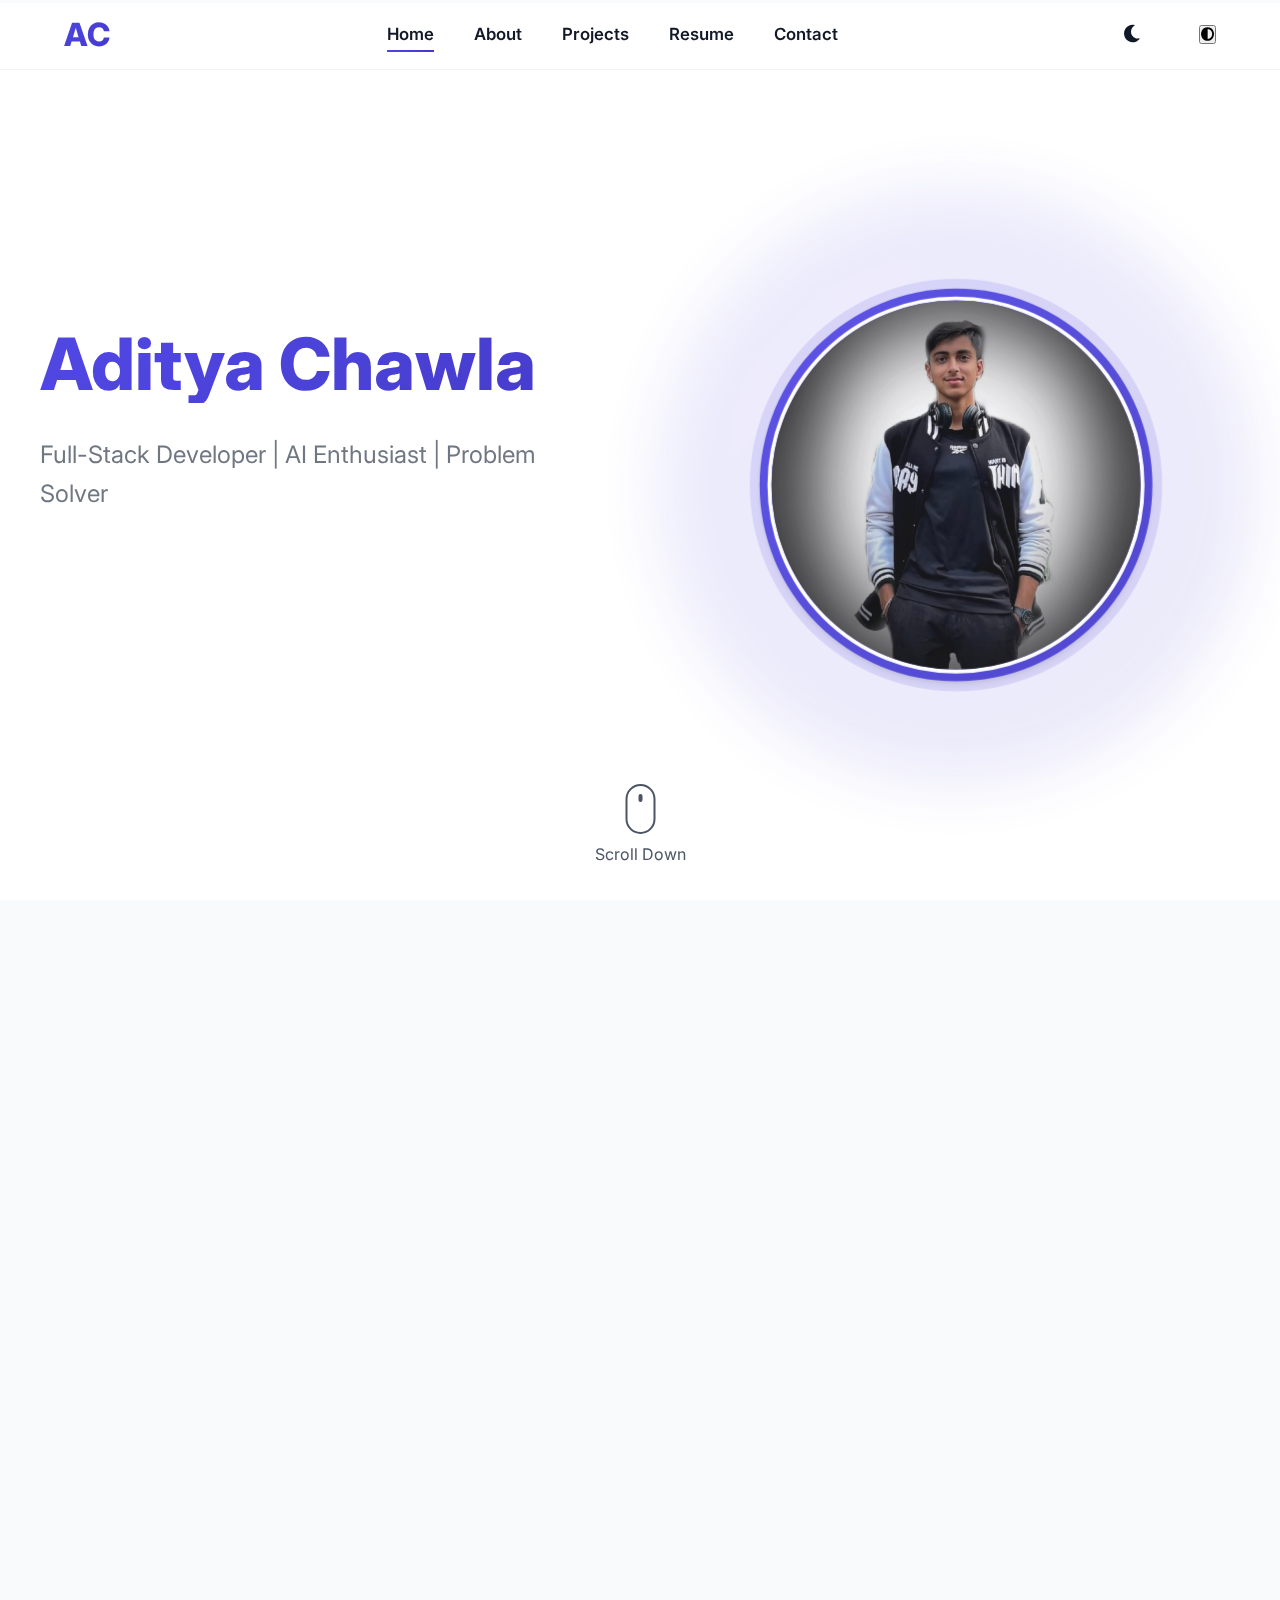
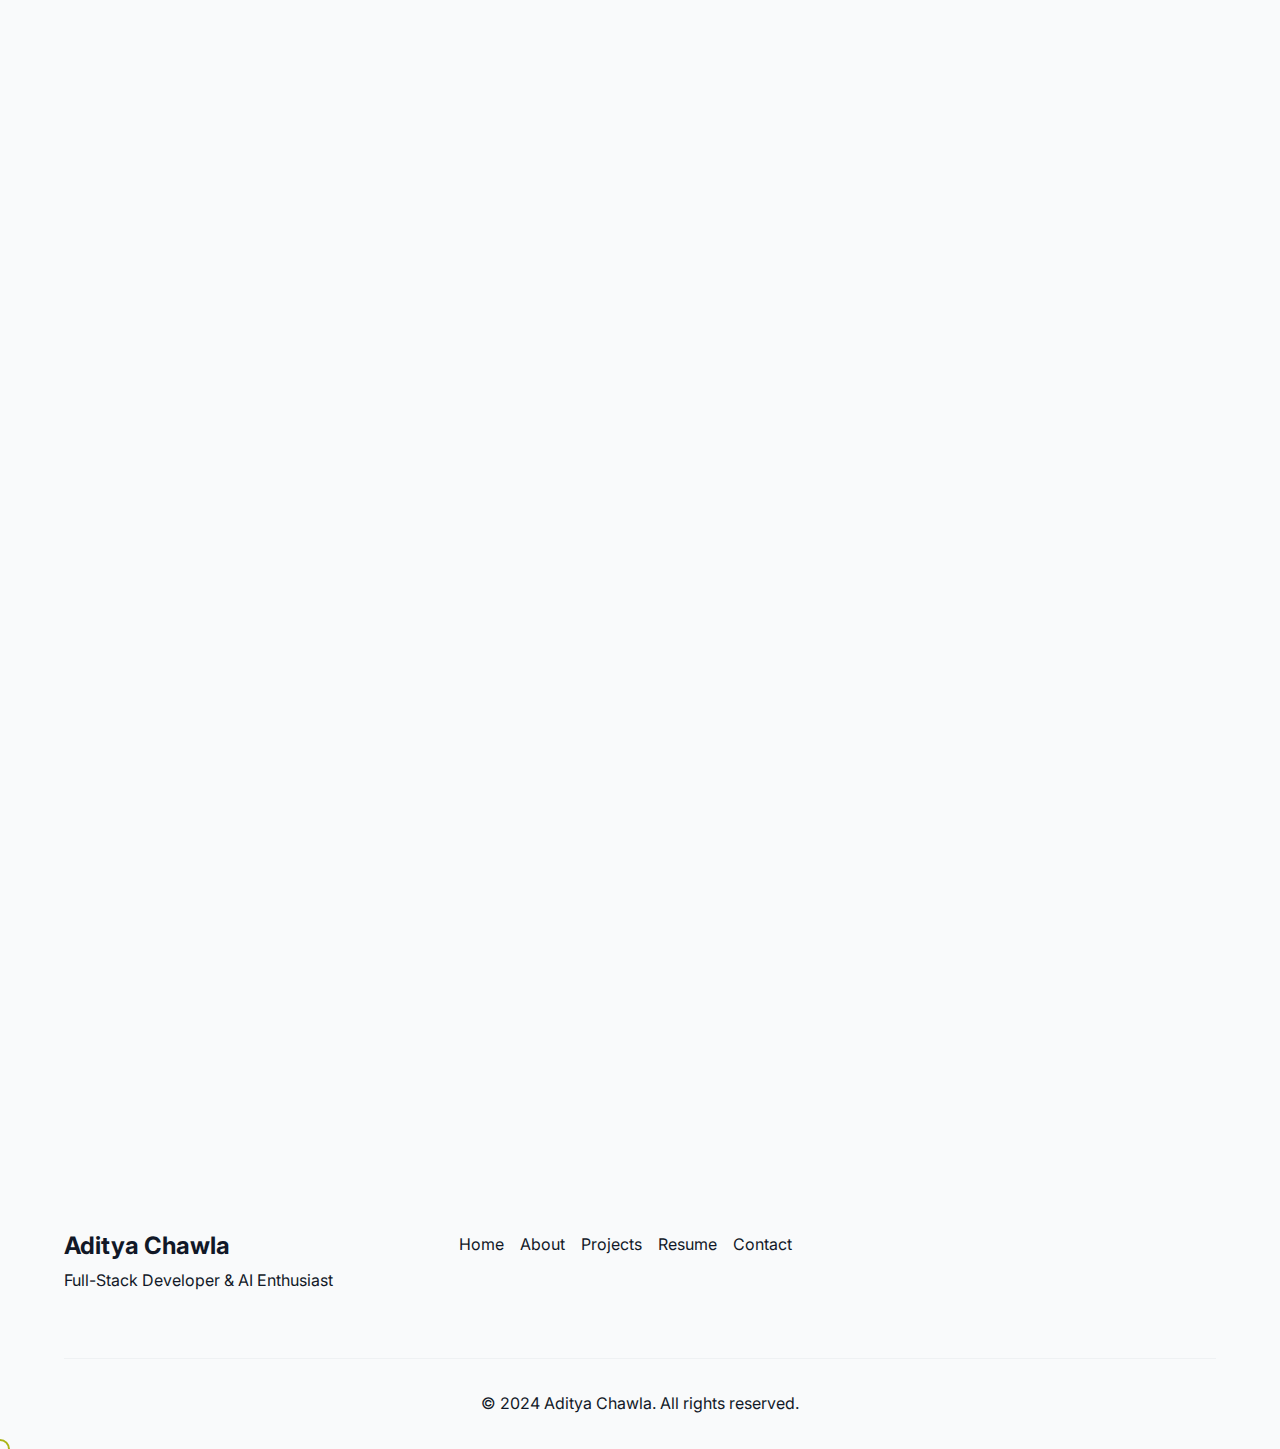
==== index.html @ e20cd820 "Add View Resume button to open PDF in new tab" ====
<!DOCTYPE html>
<html lang="en">
<head>
    <meta charset="UTF-8">
    <meta name="viewport" content="width=device-width, initial-scale=1.0">
    <meta name="description" content="Aditya Chawla - Full-Stack Developer, AI Enthusiast, and Cybersecurity Innovator. Explore my portfolio showcasing MERN stack projects, machine learning applications, and UI/UX designs.">
    <meta name="keywords" content="Full-Stack Developer, AI, Machine Learning, Cybersecurity, MERN Stack, Web Development, Portfolio, Aditya Chawla">
    <meta name="author" content="Aditya Chawla">
    <meta name="robots" content="index, follow">

    <!-- Open Graph / Social Media Meta Tags -->
    <meta property="og:title" content="Aditya Chawla - Full-Stack Developer Portfolio">
    <meta property="og:description" content="Full-Stack Developer specializing in MERN Stack, AI, and Cybersecurity. View my latest projects and skills.">
    <meta property="og:type" content="website">
    <meta property="og:url" content="https://aditya-chawla-portfolio.vercel.app">
    <meta property="og:image" content="assets/profile-image.jpeg">

    <!-- Twitter Card Meta Tags -->
    <meta name="twitter:card" content="summary_large_image">
    <meta name="twitter:title" content="Aditya Chawla - Full-Stack Developer Portfolio">
    <meta name="twitter:description" content="Full-Stack Developer specializing in MERN Stack, AI, and Cybersecurity. View my latest projects and skills.">
    <meta name="twitter:image" content="assets/profile-image.jpeg">

    <!-- Theme Color for Browser -->
    <meta name="theme-color" content="#4f46e5">

    <!-- Structured Data -->
    <script type="application/ld+json">
    {
        "@context": "http://schema.org",
        "@type": "Person",
        "name": "Aditya Chawla",
        "jobTitle": "Full-Stack Developer",
        "url": "https://aditya-chawla-portfolio.vercel.app",
        "sameAs": [
            "https://linkedin.com/in/-aditya-chawla/",
            "https://github.com/Aditya-Chawla-20",
            "https://leetcode.com/u/Aditya_Chawla/"
        ],
        "alumniOf": {
            "@type": "CollegeOrUniversity",
            "name": "Chitkara University"
        }
    }
    </script>

    <title>Aditya Chawla - Full-Stack Developer Portfolio</title>

    <!-- Preload Critical Resources -->
    <link rel="preload" href="https://fonts.googleapis.com/css2?family=Inter:wght@400;500;600;700;800&display=swap" as="style">
    <link rel="preload" href="styles.css" as="style">
    <link rel="preload" href="script.js" as="script">

    <!-- Favicon -->
    <link rel="icon" type="image/png" sizes="32x32" href="assets/favicon-32x32.png">
    <link rel="icon" type="image/png" sizes="16x16" href="assets/favicon-16x16.png">
    <link rel="apple-touch-icon" sizes="180x180" href="assets/apple-touch-icon.png">
    <link rel="manifest" href="site.webmanifest">

    <!-- Stylesheets -->
    <link rel="stylesheet" href="styles.css">
    <link rel="stylesheet" href="https://cdnjs.cloudflare.com/ajax/libs/font-awesome/6.0.0/css/all.min.css">
    <link href="https://unpkg.com/aos@2.3.1/dist/aos.css" rel="stylesheet">
    <link href="https://fonts.googleapis.com/css2?family=Inter:wght@400;500;600;700;800&display=swap" rel="stylesheet">

    <!-- Scripts -->
    <script src="https://cdnjs.cloudflare.com/ajax/libs/three.js/r128/three.min.js"></script>
    <script src="https://unpkg.com/aos@2.3.1/dist/aos.js"></script>
    <script src="https://cdnjs.cloudflare.com/ajax/libs/gsap/3.12.5/gsap.min.js"></script>

    <!-- Google Analytics -->
    <script async src="https://www.googletagmanager.com/gtag/js?id=G-MEASUREMENT-ID"></script>
    <script>
        window.dataLayer = window.dataLayer || [];
        function gtag(){dataLayer.push(arguments);}
        gtag('js', new Date());
        gtag('config', 'G-MEASUREMENT-ID');
    </script>
</head>
<body class="light-mode">
    <canvas id="bg-animation"></canvas>
    <nav class="navbar">
        <div class="nav-brand">AC</div>
        <ul class="nav-links">
            <li><a href="#home" class="active">Home</a></li>
            <li><a href="#about">About</a></li>
            <li><a href="#projects">Projects</a></li>
            <li><a href="#resume">Resume</a></li>
            <li><a href="#contact">Contact</a></li>
        </ul>
        <div class="nav-controls">
            <button class="theme-toggle" aria-label="Toggle theme">
                <i class="fas fa-moon"></i>
            </button>
            <div class="hamburger">
                <span></span>
                <span></span>
                <span></span>
            </div>
        </div>
    </nav>

    <section id="home" class="hero">
        <div class="hero-content" data-aos="fade-up">
            <div class="hero-text">
                <h1>Aditya Chawla</h1>
                <p class="title">Full-Stack Developer | AI Enthusiast | Problem Solver</p>
                <p class="subtitle">Building innovative digital experiences with modern technologies</p>
                <div class="hero-cta">
                    <a href="#projects" class="cta-button">View Projects</a>
                    <a href="#contact" class="cta-button secondary">Hire Me</a>
                </div>
            </div>
            <div class="hero-image">
                <div class="profile-container">
                    <img src="assets/profile-image.jpeg" alt="Aditya Chawla" class="profile-img">
                    <div class="profile-bg"></div>
                </div>
                <div class="blob-animation"></div>
            </div>
        </div>
        <div class="scroll-indicator">
            <div class="mouse"></div>
            <p>Scroll Down</p>
        </div>
    </section>

    <section id="about" class="about">
        <div class="section-header" data-aos="fade-up">
            <h2>About Me</h2>
        </div>
        <div class="about-content">
            <div class="about-text" data-aos="fade-up">
                <p>I'm a driven Computer Science student at Chitkara University with a knack for turning complex problems into elegant solutions. My technical journey spans from competitive programming (280+ LeetCode problems) to building full-stack applications that users love.</p>
                <p>What sets me apart is my ability to blend technical expertise with creative thinking. I thrive in the intersection of MERN stack development and AI/ML, constantly pushing boundaries to create applications that are not just functional, but exceptional. When I'm not coding, I'm exploring emerging technologies or participating in hackathons to sharpen my skills.</p>
            </div>

            <div class="about-grid">
                <div class="about-card education" data-aos="fade-up">
                    <div class="card-icon">
                        <i class="fas fa-graduation-cap"></i>
                    </div>
                    <h3>Education</h3>
                    <p>B.E. Computer Science</p>
                </div>

                <div class="about-card experience" data-aos="fade-up">
                    <div class="card-icon">
                        <i class="fas fa-code"></i>
                    </div>
                    <h3>Experience</h3>
                    <p>2+ Years Coding</p>
                </div>
            </div>

            <div class="journey-section" data-aos="fade-up">
                <h3>My Journey</h3>
                <div class="timeline">
                    <div class="timeline-item">
                        <div class="timeline-content">
                            <div class="timeline-icon">
                                <i class="fas fa-star"></i>
                            </div>
                            <div class="timeline-date">2022</div>
                            <h4>Started Computer Science Degree</h4>
                            <p>Began journey at Chitkara University studying Computer Science</p>
                        </div>
                    </div>

                    <div class="timeline-item">
                        <div class="timeline-content">
                            <div class="timeline-icon">
                                <i class="fas fa-trophy"></i>
                            </div>
                            <div class="timeline-date">2023</div>
                            <h4>TATA Imagination Challenge</h4>
                            <p>National Semi-finalist in the TATA Imagination Challenge</p>
                        </div>
                    </div>

                    <div class="timeline-item">
                        <div class="timeline-content">
                            <div class="timeline-icon">
                                <i class="fas fa-laptop-code"></i>
                            </div>
                            <div class="timeline-date">2024</div>
                            <h4>Full Stack Development</h4>
                            <p>Developed multiple MERN stack projects and ML applications</p>
                        </div>
                    </div>

                    <div class="timeline-item">
                        <div class="timeline-content">
                            <div class="timeline-icon">
                                <i class="fas fa-brain"></i>
                            </div>
                            <div class="timeline-date">Current</div>
                            <h4>Continuous Learning</h4>
                            <p>Focusing on Machine Learning and Competitive Programming</p>
                        </div>
                    </div>
                </div>
            </div>

            <div class="certifications-section" data-aos="fade-up">
                <h3>Certifications</h3>
                <div class="certification-list">
                    <div class="certification-item">
                        <div class="cert-icon">
                            <i class="fas fa-certificate"></i>
                        </div>
                        <div class="cert-details">
                            <h4>Machine Learning Capstone Certification</h4>
                            <p>IBM</p>
                        </div>
                    </div>

                    <div class="certification-item">
                        <div class="cert-icon">
                            <i class="fas fa-certificate"></i>
                        </div>
                        <div class="cert-details">
                            <h4>Blockchain Foundation and Scope Practices Certification</h4>
                            <p>Coursera</p>
                        </div>
                    </div>

                    <div class="certification-item">
                        <div class="cert-icon">
                            <i class="fas fa-certificate"></i>
                        </div>
                        <div class="cert-details">
                            <h4>Generative AI Certification</h4>
                            <p>IBM</p>
                        </div>
                    </div>
                </div>
            </div>
        </div>
    </section>

    <section id="projects" class="projects">
        <div class="section-header" data-aos="fade-up">
            <h2>Projects</h2>
            <p class="section-subtitle">Recent work</p>
        </div>
        <div class="project-filters" data-aos="fade-up">
            <button class="filter-btn active" data-filter="all">All</button>
            <button class="filter-btn" data-filter="web">Web Dev</button>
            <button class="filter-btn" data-filter="ai">AI/ML</button>
            <button class="filter-btn" data-filter="ui">UI/UX</button>
        </div>
        <div class="project-grid">
            <!-- Match N Catch -->
            <div class="project-card" data-category="web" data-aos="fade-up">
                <div class="project-image">
                    <img src="assets/images/match-n-catch-main.jpg" alt="Match N Catch - E-commerce Platform">
                </div>
                <div class="project-content">
                    <h3>Match N Catch</h3>
                    <p>A dynamic e-commerce platform built with MERN stack</p>
                    <div class="tech-stack">
                        <span>MERN Stack</span>
                        <span>MongoDB</span>
                        <span>Express.js</span>
                        <span>React.js</span>
                        <span>Node.js</span>
                    </div>
                    <div class="project-links">
                        <a href="https://github.com/Aditya-Chawla-20/match-n-catch" class="project-link" target="_blank">
                            <i class="fab fa-github"></i> View Code
                        </a>
                        <a href="#" class="project-link" target="_blank">
                            <i class="fas fa-external-link-alt"></i> Live Demo
                        </a>
                        <a href="projects/match-n-catch.html" class="project-link">
                            <i class="fas fa-info-circle"></i> View Details
                        </a>
                    </div>
                </div>
            </div>

            <!-- Portfolio Website -->
            <div class="project-card" data-category="web" data-aos="fade-up">
                <div class="project-image">
                    <img src="assets/images/portfolio-main.jpg" alt="Portfolio Website">
                </div>
                <div class="project-content">
                    <h3>Modern Portfolio Website</h3>
                    <p>A responsive portfolio website with interactive 3D background, dark/light mode, and smooth animations.</p>
                    <div class="tech-stack">
                        <span>React.js</span>
                        <span>Three.js</span>
                        <span>CSS3</span>
                        <span>JavaScript</span>
                    </div>
                    <div class="project-links">
                        <a href="https://github.com/Aditya-Chawla-20/portfolio-website" class="project-link" target="_blank">
                            <i class="fab fa-github"></i> View Code
                        </a>
                        <a href="#" class="project-link" target="_blank">
                            <i class="fas fa-external-link-alt"></i> Live Demo
                        </a>
                        <a href="projects/portfolio-website.html" class="project-link">
                            <i class="fas fa-info-circle"></i> View Details
                        </a>
                    </div>
                </div>
            </div>

            <!-- MoneyRush -->
            <div class="project-card" data-category="ai" data-aos="fade-up">
                <div class="project-image">
                    <img src="assets/images/money-rush-main.jpg" alt="MoneyRush App">
                </div>
                <div class="project-content">
                    <h3>MoneyRush</h3>
                    <p>An AI-powered finance management app with gamified savings, expense tracking, and personalized financial advice.</p>
                    <div class="tech-stack">
                        <span>React Native</span>
                        <span>Node.js</span>
                        <span>MongoDB</span>
                        <span>Supabase</span>
                    </div>
                    <div class="project-links">
                        <a href="https://github.com/Aditya-Chawla-20/money-rush" class="project-link" target="_blank">
                            <i class="fab fa-github"></i> View Code
                        </a>
                        <a href="https://money-rush.vercel.app" class="project-link" target="_blank">
                            <i class="fas fa-external-link-alt"></i> Live Demo
                        </a>
                        <a href="projects/money-rush.html" class="project-link">
                            <i class="fas fa-info-circle"></i> View Details
                        </a>
                    </div>
                </div>
            </div>

            <!-- AI Agent Builder -->
            <div class="project-card" data-category="ai" data-aos="fade-up">
                <div class="project-image">
                    <img src="assets/images/ai-agent-builder-main.jpg" alt="AI Agent Builder">
                </div>
                <div class="project-content">
                    <h3>AI Agent Builder</h3>
                    <p>A no-code platform for creating custom AI agents with drag-and-drop interface and multiple LLM integrations.</p>
                    <div class="tech-stack">
                        <span>Next.js</span>
                        <span>Node.js</span>
                        <span>Tailwind</span>
                        <span>LLM APIs</span>
                    </div>
                    <div class="project-links">
                        <a href="https://github.com/Aditya-Chawla-20/ai-agent-builder" class="project-link" target="_blank">
                            <i class="fab fa-github"></i> View Code
                        </a>
                        <a href="#" class="project-link" target="_blank">
                            <i class="fas fa-external-link-alt"></i> Live Demo
                        </a>
                        <a href="projects/ai-agent-builder.html" class="project-link">
                            <i class="fas fa-info-circle"></i> View Details
                        </a>
                    </div>
                </div>
            </div>

            <!-- WhatsApp AI Agent -->
            <div class="project-card" data-category="ai" data-aos="fade-up">
                <div class="project-image">
                    <img src="assets/images/whatsapp-ai-agent-main.jpg" alt="WhatsApp AI Agent">
                </div>
                <div class="project-content">
                    <h3>WhatsApp AI Agent Platform</h3>
                    <p>A platform for creating and managing AI agents that integrate with WhatsApp groups, featuring content moderation.</p>
                    <div class="tech-stack">
                        <span>WhatsApp API</span>
                        <span>Node.js</span>
                        <span>React</span>
                        <span>MongoDB</span>
                    </div>
                    <div class="project-links">
                        <a href="https://github.com/Aditya-Chawla-20/whatsapp-ai-agent" class="project-link" target="_blank">
                            <i class="fab fa-github"></i> View Code
                        </a>
                        <a href="#" class="project-link" target="_blank">
                            <i class="fas fa-external-link-alt"></i> Live Demo
                        </a>
                        <a href="projects/whatsapp-ai-agent.html" class="project-link">
                            <i class="fas fa-info-circle"></i> View Details
                        </a>
                    </div>
                </div>
            </div>

            <!-- Movie Recommender System -->
            <div class="project-card" data-category="ai" data-aos="fade-up">
                <div class="project-image">
                    <img src="https://images.unsplash.com/photo-1542204165-65bf26472b9b?auto=format&fit=crop&q=80" alt="Movie Recommender System">
                </div>
                <div class="project-content">
                    <h3>Movie Recommender System</h3>
                    <p>ML-powered movie recommendation system with Python</p>
                    <div class="tech-stack">
                        <span>Python</span>
                        <span>Machine Learning</span>
                        <span>Web Development</span>
                        <span>Data Science</span>
                    </div>
                    <div class="project-links">
                        <a href="https://github.com/Aditya-Chawla-20/movie-recommender" class="project-link" target="_blank">
                            <i class="fab fa-github"></i> View Code
                        </a>
                        <a href="#" class="project-link" target="_blank">
                            <i class="fas fa-external-link-alt"></i> Live Demo
                        </a>
                        <a href="projects/movie-recommender.html" class="project-link">
                            <i class="fas fa-info-circle"></i> View Details
                        </a>
                    </div>
                </div>
            </div>

            <!-- Quizzer -->
            <div class="project-card" data-category="web" data-aos="fade-up">
                <div class="project-image">
                    <img src="assets/images/Quizzer.jpeg"" alt="Quizzer - Test Management System">
                </div>
                <div class="project-content">
                    <h3>Quizzer</h3>
                    <p>Interactive test management system with chatbot integration</p>
                    <div class="tech-stack">
                        <span>HTML</span>
                        <span>CSS</span>
                        <span>JavaScript</span>
                        <span>Chatbot</span>
                        <span>Education Tech</span>
                    </div>
                    <div class="project-links">
                        <a href="https://github.com/Aditya-Chawla-20/Quizzer" class="project-link" target="_blank">
                            <i class="fab fa-github"></i> View Code
                        </a>
                        <a href="https://aditya-chawla-20.github.io/Quizzer/main.html" class="project-link" target="_blank">
                            <i class="fas fa-external-link-alt"></i> Live Demo
                        </a>
                        <a href="projects/quizzer.html" class="project-link">
                            <i class="fas fa-info-circle"></i> View Details
                        </a>
                    </div>
                </div>
            </div>

            <!-- Payments Platform Redesign -->
            <div class="project-card" data-category="ui" data-aos="fade-up">
                <div class="project-image">
                    <img src="assets/images/payment-platform.jpg" alt="Payments Platform Redesign">
                </div>
                <div class="project-content">
                    <h3>Payments Platform Redesign</h3>
                    <p>UI/UX design for a payments collection platform</p>
                    <div class="tech-stack">
                        <span>UI/UX</span>
                        <span>Figma</span>
                        <span>Design</span>
                        <span>Payments</span>
                    </div>
                    <div class="project-links">
                        <a href="https://github.com/Aditya-Chawla-20/payments-platform" class="project-link" target="_blank">
                            <i class="fab fa-github"></i> View Code
                        </a>
                        <a href="#" class="project-link" target="_blank">
                            <i class="fas fa-external-link-alt"></i> Live Demo
                        </a>
                        <a href="projects/payments-platform.html" class="project-link">
                            <i class="fas fa-info-circle"></i> View Details
                        </a>
                    </div>
                </div>
            </div>
        </div>
    </section>

    <section id="resume" class="resume">
        <div class="section-header" data-aos="fade-up">
            <h2>Resume</h2>
        </div>
        <div class="resume-content">
            <!-- Education -->
            <div class="resume-section" data-aos="fade-up">
                <h3>Education</h3>
                <div class="resume-card">
                    <h4>Bachelor's in Technology, Computer Science</h4>
                    <p class="institution">Chitkara University</p>
                    <p class="description">Currently pursuing B.E. in Computer Science with a CGPA of 8.28</p>
                    <span class="date">2026</span>
                </div>
            </div>

            <!-- Technical Skills -->
            <div class="resume-section" data-aos="fade-up">
                <h3>Technical Skills</h3>
                <div class="resume-card">
                    <h4>Languages</h4>
                    <p class="description">Programming & Markup</p>
                    <p class="skills">C++, Java, JavaScript, C, Python, SQL, HTML, CSS</p>
                    <span class="date">Present</span>
                </div>
                <div class="resume-card">
                    <h4>Technologies & Frameworks</h4>
                    <p class="description">Development Tools</p>
                    <p class="skills">Nodejs, MongoDB, Reactjs, Redis, Canva, Figma, GitHub, UX/UI Design, Machine Learning</p>
                    <span class="date">Present</span>
                </div>
            </div>

            <!-- Projects -->
            <div class="resume-section" data-aos="fade-up">
                <h3>Projects</h3>
                <div class="resume-card">
                    <h4>Match N Catch</h4>
                    <p class="institution">MERN Stack Project</p>
                    <p class="description">Developed a dynamic e-commerce platform using MERN stack, serving 200+ users. Implemented advanced product features and optimized data retrieval by 40%.</p>
                    <span class="date">September 2024</span>
                </div>
                <div class="resume-card">
                    <h4>Movie Recommender System</h4>
                    <p class="institution">Python & Machine Learning</p>
                    <p class="description">Built a recommendation system for 500+ movies with 92% accuracy in user satisfaction. Increased platform engagement by 25%.</p>
                    <span class="date">March 2024</span>
                </div>
                <div class="resume-card">
                    <h4>Quizzer</h4>
                    <p class="institution">Web Development</p>
                    <p class="description">Created an interactive test management system with chatbot integration and real-time result tracking.</p>
                    <span class="date">December 2023</span>
                </div>
                <div class="resume-card">
                    <h4>Payments Platform Redesign</h4>
                    <p class="institution">UI/UX Design</p>
                    <p class="description">Redesigned a payments platform with improved UX, implementing light/dark mode and optimized workflows.</p>
                    <span class="date">February 2023</span>
                </div>
            </div>

            <!-- Achievements & Certifications -->
            <div class="resume-section" data-aos="fade-up">
                <h3>Achievements & Certifications</h3>
                <div class="resume-card">
                    <h4>TATA Imagination Challenge</h4>
                    <p class="institution">National Semi-finalist</p>
                    <p class="description">Achieved national recognition in the prestigious competition</p>
                    <span class="date">October 2023</span>
                </div>
                <div class="resume-card">
                    <h4>Professional Certifications</h4>
                    <p class="institution">IBM & Coursera</p>
                    <ul class="certification-list">
                        <li>Machine Learning Capstone Certification: IBM</li>
                        <li>Blockchain Foundation Certification: Coursera</li>
                        <li>Generative AI Certification: IBM</li>
                    </ul>
                    <span class="date">2023</span>
                </div>
            </div>

            <div class="resume-cta" data-aos="fade-up">
                <a href="assets/resume/Aditya_Chawla_Resume.pdf" class="cta-button" download>
                    <i class="fas fa-download"></i> Download Resume
                </a>
                <a href="assets/resume/Aditya_Chawla_Resume.pdf" class="cta-button secondary" target="_blank">
                    <i class="fas fa-eye"></i> View Resume
                </a>
            </div>
        </div>
    </section>

    <section id="contact" class="contact">
        <div class="section-header" data-aos="fade-up">
            <h2>Contact</h2>
            <p class="section-subtitle">Get in touch</p>
        </div>
        <div class="contact-content">
            <div class="contact-info" data-aos="fade-right">
                <div class="contact-item">
                    <i class="fas fa-phone"></i>
                    <div>
                        <h3>Phone</h3>
                        <p>+91 9896993628</p>
                    </div>
                </div>
                <div class="contact-item">
                    <i class="fas fa-envelope"></i>
                    <div>
                        <h3>Email</h3>
                        <p>chawlaaditya58@gmail.com</p>
                    </div>
                </div>
                <div class="contact-item">
                    <i class="fas fa-map-marker-alt"></i>
                    <div>
                        <h3>Location</h3>
                        <p>Ambala Cantt, Haryana, India</p>
                    </div>
                </div>
            </div>
            <form id="contact-form" class="contact-form" data-aos="fade-left">
                <div class="form-group">
                    <label for="name">Name</label>
                    <input type="text" id="name" name="name" required>
                </div>
                <div class="form-group">
                    <label for="email">Email</label>
                    <input type="email" id="email" name="email" required>
                </div>
                <div class="form-group">
                    <label for="message">Message</label>
                    <textarea id="message" name="message" required></textarea>
                </div>
                <button type="submit" class="submit-btn">
                    <span>Send Message</span>
                    <i class="fas fa-paper-plane"></i>
                </button>
            </form>
        </div>
        <div class="social-links" data-aos="fade-up">
            <a href="https://linkedin.com/in/-aditya-chawla/" target="_blank" class="social-link">
                <i class="fab fa-linkedin"></i>
            </a>
            <a href="https://github.com/Aditya-Chawla-20" target="_blank" class="social-link">
                <i class="fab fa-github"></i>
            </a>
            <a href="https://leetcode.com/u/Aditya_Chawla/" target="_blank" class="social-link">
                <i class="fas fa-code"></i>
            </a>
        </div>
    </section>

    <footer>
        <div class="footer-content">
            <div class="footer-brand">
                <h3>Aditya Chawla</h3>
                <p>Full-Stack Developer & AI Enthusiast</p>
            </div>
            <div class="footer-links">
                <a href="#home">Home</a>
                <a href="#about">About</a>
                <a href="#projects">Projects</a>
                <a href="#resume">Resume</a>
                <a href="#contact">Contact</a>
            </div>
            <p class="copyright">&copy; 2024 Aditya Chawla. All rights reserved.</p>
        </div>
    </footer>

    <div class="scroll-to-top">
        <i class="fas fa-arrow-up"></i>
    </div>

    <script src="https://unpkg.com/aos@2.3.1/dist/aos.js"></script>
    <script src="https://cdnjs.cloudflare.com/ajax/libs/gsap/3.12.5/gsap.min.js"></script>
    <script src="script.js"></script>
</body>
</html>
---- styles.css ----
/* Variables and Theme */
:root {
    /* Light Theme Colors */
    --primary-color: #4f46e5;
    --secondary-color: #4338ca;
    --text-color: #111827;
    --light-text: #4b5563;
    --background: #ffffff;
    --background-rgb: 255, 255, 255;
    --section-bg: #f9fafb;
    --card-bg: #ffffff;
    --border-color: rgba(229, 231, 235, 0.5);
    --card-shadow: 0 4px 6px -1px rgba(0, 0, 0, 0.1), 0 2px 4px -1px rgba(0, 0, 0, 0.06);
    --hover-shadow: 0 10px 15px -3px rgba(0, 0, 0, 0.1), 0 4px 6px -2px rgba(0, 0, 0, 0.05);
}

/* Dark Theme Colors */
.dark-mode {
    --primary-color: #818cf8;
    --secondary-color: #6366f1;
    --text-color: #f3f4f6;
    --light-text: #9ca3af;
    --background: #111827;
    --background-rgb: 17, 24, 39;
    --section-bg: #1f2937;
    --card-bg: #1f2937;
    --border-color: rgba(75, 85, 99, 0.5);
    --card-shadow: 0 4px 6px -1px rgba(0, 0, 0, 0.2), 0 2px 4px -1px rgba(0, 0, 0, 0.1);
    --hover-shadow: 0 10px 15px -3px rgba(0, 0, 0, 0.2), 0 4px 6px -2px rgba(0, 0, 0, 0.1);
}

/* Light Theme Colors - Explicit */
.light-mode {
    --primary-color: #4f46e5;
    --secondary-color: #4338ca;
    --text-color: #111827;
    --light-text: #4b5563;
    --background: #ffffff;
    --background-rgb: 255, 255, 255;
    --section-bg: #f9fafb;
    --card-bg: #ffffff;
    --border-color: rgba(229, 231, 235, 0.5);
    --card-shadow: 0 4px 6px -1px rgba(0, 0, 0, 0.1), 0 2px 4px -1px rgba(0, 0, 0, 0.06);
    --hover-shadow: 0 10px 15px -3px rgba(0, 0, 0, 0.1), 0 4px 6px -2px rgba(0, 0, 0, 0.05);
}

/* Theme Transition */
body {
    transition: background-color 0.3s ease, color 0.3s ease;
}

/* Theme Toggle Button */
.theme-toggle {
    background: none;
    border: none;
    color: var(--text-color);
    font-size: 1.25rem;
    cursor: pointer;
    padding: 0.5rem;
    transition: transform 0.3s ease, color 0.3s ease;
}

.theme-toggle:hover {
    transform: rotate(45deg);
    color: var(--primary-color);
}

/* Background Animation */
#bg-animation {
    position: absolute;
    top: 0;
    left: 0;
    width: 100%;
    height: 100%;
    z-index: 0;
    opacity: 0.2;
    transition: opacity 0.5s ease;
}

/* Hero Section */
.hero {
    min-height: 100vh;
    display: flex;
    align-items: center;
    justify-content: center;
    padding: 0 2rem;
    position: relative;
    overflow: hidden;
    margin: 0;
}

.hero-content {
    position: relative;
    z-index: 1;
    max-width: 1200px;
    width: 100%;
    margin: 0 auto;
    display: grid;
    grid-template-columns: 1fr 1fr;
    gap: 4rem;
    align-items: center;
    padding-top: 70px;
}

/* Ensure all content is above the animation */
.section-header,
.about-content,
.projects-content,
.resume-content,
.contact-content {
    position: relative;
    z-index: 1;
}

/* Background Overlays */
body::before {
    content: none;  /* Remove the previous overlay */
}

.light-mode .hero::before {
    content: '';
    position: absolute;
    top: 0;
    left: 0;
    width: 100%;
    height: 100%;
    background: rgba(255, 255, 255, 0.9);
    z-index: 0;
}

.dark-mode .hero::before {
    content: '';
    position: absolute;
    top: 0;
    left: 0;
    width: 100%;
    height: 100%;
    background: rgba(0, 0, 0, 0.2);
    z-index: 0;
}

/* Base Styles */
* {
    margin: 0;
    padding: 0;
    box-sizing: border-box;
    scroll-behavior: smooth;
}

body {
    font-family: 'Inter', -apple-system, BlinkMacSystemFont, 'Segoe UI', Roboto, sans-serif;
    line-height: 1.6;
    color: var(--text-color);
    background-color: var(--background);
    position: relative;
    z-index: 1;
}

/* Typography */
h1, h2, h3, h4, h5, h6 {
    line-height: 1.2;
    margin-bottom: 1rem;
}

.section-header {
    text-align: center;
    margin-bottom: 4rem;
}

.section-header h2 {
    font-size: 2.5rem;
    font-weight: 800;
    background: linear-gradient(135deg, var(--primary-color), var(--secondary-color));
    -webkit-background-clip: text;
    -webkit-text-fill-color: transparent;
    margin-bottom: 0.5rem;
}

.section-subtitle {
    color: var(--light-text);
    font-size: 1.1rem;
}

/* Navigation */
.navbar {
    position: fixed;
    top: 0;
    left: 0;
    width: 100%;
    display: flex;
    justify-content: space-between;
    align-items: center;
    padding: 1rem 5%;
    background: rgba(var(--background-rgb), 0.95);
    backdrop-filter: blur(10px);
    z-index: 1000;
    border-bottom: 1px solid var(--border-color);
    height: 70px;
}

.nav-brand {
    font-size: 2rem;
    font-weight: 800;
    background: linear-gradient(135deg, var(--primary-color), var(--secondary-color));
    -webkit-background-clip: text;
    -webkit-text-fill-color: transparent;
}

.nav-links {
    display: flex;
    list-style: none;
    gap: 2.5rem;
}

.nav-links a {
    text-decoration: none;
    color: var(--text-color);
    font-weight: 600;
    font-size: 1.05rem;
    position: relative;
    padding: 0.5rem 0;
    transition: color 0.3s ease;
}

.nav-links a::after {
    content: '';
    position: absolute;
    width: 0;
    height: 2px;
    bottom: 0;
    left: 0;
    background: linear-gradient(135deg, var(--primary-color), var(--secondary-color));
    transition: width 0.3s ease;
}

.nav-links a:hover::after,
.nav-links a.active::after {
    width: 100%;
}

.nav-controls {
    display: flex;
    align-items: center;
    gap: 1.5rem;
}

/* Hero Section */
.hero-text h1 {
    font-size: 4.5rem;
    font-weight: 800;
    line-height: 1.1;
    margin-bottom: 1.5rem;
    background: linear-gradient(135deg, var(--primary-color), var(--secondary-color));
    -webkit-background-clip: text;
    -webkit-text-fill-color: transparent;
}

.hero-text .title {
    font-size: 1.5rem;
    color: var(--light-text);
    margin-bottom: 1rem;
}

.hero-text .subtitle {
    font-size: 1.25rem;
    color: var(--text-color);
    margin-bottom: 2rem;
}

.hero-cta {
    display: flex;
    gap: 1rem;
}

.cta-button {
    display: inline-block;
    padding: 1rem 2rem;
    font-size: 1.1rem;
    font-weight: 600;
    text-decoration: none;
    border-radius: 8px;
    transition: all 0.3s ease;
}

.cta-button:not(.secondary) {
    background: linear-gradient(135deg, var(--primary-color), var(--secondary-color));
    color: white;
    box-shadow: var(--card-shadow);
}

.cta-button.secondary {
    background: transparent;
    color: var(--text-color);
    border: 2px solid var(--primary-color);
}

.cta-button:hover {
    transform: translateY(-2px);
    box-shadow: var(--hover-shadow);
}

.hero-image {
    position: relative;
    display: flex;
    justify-content: center;
    align-items: center;
}

.profile-container {
    position: relative;
    width: 400px;
    height: 400px;
    z-index: 2;
    border-radius: 50%;
    padding: 8px;
    background: linear-gradient(135deg, var(--primary-color), var(--secondary-color));
    box-shadow: var(--card-shadow);
}

.profile-img {
    width: 100%;
    height: 100%;
    object-fit: cover;
    border-radius: 50%;
    position: relative;
    z-index: 2;
    border: 4px solid var(--background);
    transition: transform 0.3s ease;
}

.profile-bg {
    position: absolute;
    top: -10px;
    left: -10px;
    width: calc(100% + 20px);
    height: calc(100% + 20px);
    background: linear-gradient(135deg, var(--primary-color), var(--secondary-color));
    border-radius: 50%;
    z-index: 1;
    opacity: 0.15;
    transition: transform 0.3s ease;
}

.profile-container:hover .profile-img {
    transform: scale(1.02);
}

.profile-container:hover .profile-bg {
    transform: scale(1.1);
}

.blob-animation {
    position: absolute;
    top: 50%;
    left: 50%;
    transform: translate(-50%, -50%);
    width: 600px;
    height: 600px;
    background: linear-gradient(135deg, var(--primary-color), var(--secondary-color));
    border-radius: 50%;
    animation: blob 8s ease-in-out infinite;
    opacity: 0.1;
    z-index: 1;
    filter: blur(30px);
}

@keyframes blob {
    0% { border-radius: 30% 70% 70% 30% / 30% 30% 70% 70%; }
    50% { border-radius: 70% 30% 30% 70% / 70% 70% 30% 30%; }
    100% { border-radius: 30% 70% 70% 30% / 30% 30% 70% 70%; }
}

.scroll-indicator {
    position: absolute;
    bottom: 2rem;
    left: 50%;
    transform: translateX(-50%);
    display: flex;
    flex-direction: column;
    align-items: center;
    gap: 0.5rem;
    color: var(--light-text);
}

.mouse {
    width: 30px;
    height: 50px;
    border: 2px solid var(--light-text);
    border-radius: 15px;
    position: relative;
}

.mouse::before {
    content: '';
    position: absolute;
    width: 4px;
    height: 8px;
    background: var(--light-text);
    left: 50%;
    transform: translateX(-50%);
    top: 8px;
    border-radius: 2px;
    animation: scroll 2s infinite;
}

@keyframes scroll {
    0% { transform: translate(-50%, 0); opacity: 1; }
    100% { transform: translate(-50%, 20px); opacity: 0; }
}

/* About Section */
.about {
    padding: 6rem 5%;
    background-color: var(--section-bg);
}

.about-content {
    max-width: 1200px;
    margin: 0 auto;
    display: flex;
    flex-direction: column;
    gap: 4rem;
}

.about-text {
    max-width: 800px;
    margin: 0 auto;
    text-align: center;
    color: var(--light-text);
    font-size: 1.1rem;
    line-height: 1.8;
}

.about-text p {
    margin-bottom: 1.5rem;
}

.about-grid {
    display: grid;
    grid-template-columns: repeat(2, 1fr);
    gap: 2rem;
    max-width: 600px;
    margin: 0 auto;
}

.about-card {
    background: var(--card-bg);
    padding: 2rem;
    border-radius: 15px;
    text-align: center;
    box-shadow: var(--card-shadow);
    transition: transform 0.3s ease;
}

.about-card:hover {
    transform: translateY(-5px);
}

.card-icon {
    width: 60px;
    height: 60px;
    background: linear-gradient(135deg, var(--primary-color), var(--secondary-color));
    border-radius: 50%;
    display: flex;
    align-items: center;
    justify-content: center;
    margin: 0 auto 1.5rem;
}

.card-icon i {
    font-size: 1.5rem;
    color: white;
}

.about-card h3 {
    margin-bottom: 0.5rem;
    color: var(--text-color);
}

.about-card p {
    color: var(--light-text);
}

/* Journey Timeline */
.journey-section {
    margin-top: 2rem;
}

.journey-section h3 {
    text-align: center;
    margin-bottom: 3rem;
    font-size: 1.8rem;
    color: var(--text-color);
}

.timeline {
    position: relative;
    max-width: 800px;
    margin: 0 auto;
}

.timeline::before {
    content: '';
    position: absolute;
    left: 50%;
    transform: translateX(-50%);
    width: 2px;
    height: 100%;
    background: var(--primary-color);
}

.timeline-item {
    margin-bottom: 3rem;
    position: relative;
    width: 50%;
}

.timeline-item:nth-child(odd) {
    padding-right: 3rem;
    left: 0;
}

.timeline-item:nth-child(even) {
    padding-left: 3rem;
    left: 50%;
}

.timeline-content {
    background: var(--card-bg);
    padding: 1.5rem;
    border-radius: 15px;
    box-shadow: var(--card-shadow);
    position: relative;
}

.timeline-icon {
    position: absolute;
    width: 40px;
    height: 40px;
    background: linear-gradient(135deg, var(--primary-color), var(--secondary-color));
    border-radius: 50%;
    display: flex;
    align-items: center;
    justify-content: center;
    color: white;
}

.timeline-item:nth-child(odd) .timeline-icon {
    right: -50px;
}

.timeline-item:nth-child(even) .timeline-icon {
    left: -50px;
}

.timeline-date {
    color: var(--primary-color);
    font-weight: 600;
    margin-bottom: 0.5rem;
}

.timeline-content h4 {
    color: var(--text-color);
    margin-bottom: 0.5rem;
}

.timeline-content p {
    color: var(--light-text);
}

/* Certifications */
.certifications-section {
    margin-top: 4rem;
}

.certifications-section h3 {
    text-align: center;
    margin-bottom: 3rem;
    font-size: 1.8rem;
    color: var(--text-color);
}

.certification-list {
    display: flex;
    flex-direction: column;
    gap: 1.5rem;
    max-width: 800px;
    margin: 0 auto;
}

.certification-item {
    display: flex;
    align-items: center;
    gap: 1.5rem;
    background: var(--card-bg);
    padding: 1.5rem;
    border-radius: 15px;
    box-shadow: var(--card-shadow);
    transition: transform 0.3s ease;
}

.certification-item:hover {
    transform: translateX(10px);
}

.cert-icon {
    width: 50px;
    height: 50px;
    background: linear-gradient(135deg, var(--primary-color), var(--secondary-color));
    border-radius: 50%;
    display: flex;
    align-items: center;
    justify-content: center;
    flex-shrink: 0;
}

.cert-icon i {
    font-size: 1.25rem;
    color: white;
}

.cert-details h4 {
    color: var(--text-color);
    margin-bottom: 0.25rem;
}

.cert-details p {
    color: var(--light-text);
}

/* Projects Section */
.projects {
    padding: 6rem 5%;
}

.project-filters {
    display: flex;
    justify-content: center;
    gap: 1rem;
    margin-bottom: 3rem;
}

.filter-btn {
    padding: 0.75rem 1.5rem;
    border: none;
    background: var(--section-bg);
    color: var(--text-color);
    border-radius: 25px;
    cursor: pointer;
    transition: all 0.3s ease;
    font-weight: 500;
}

.filter-btn.active,
.filter-btn:hover {
    background: linear-gradient(135deg, var(--primary-color), var(--secondary-color));
    color: white;
    transform: translateY(-2px);
}

.project-grid {
    display: grid;
    grid-template-columns: repeat(auto-fit, minmax(350px, 1fr));
    gap: 2rem;
    max-width: 1200px;
    margin: 0 auto;
}

.project-card {
    background: var(--card-bg);
    border-radius: 12px;
    overflow: hidden;
    transition: transform 0.3s ease, box-shadow 0.3s ease;
    box-shadow: 0 4px 6px rgba(0, 0, 0, 0.1);
}

.project-card:hover {
    transform: translateY(-5px);
    box-shadow: 0 8px 15px rgba(0, 0, 0, 0.2);
}

.project-image {
    position: relative;
    width: 100%;
    height: 0;
    padding-bottom: 56.25%; /* 16:9 aspect ratio */
    overflow: hidden;
    border-radius: 12px 12px 0 0;
}

.project-image img {
    position: absolute;
    top: 0;
    left: 0;
    width: 100%;
    height: 100%;
    object-fit: cover;
    object-position: center;
    transition: transform 0.3s ease;
}

.project-card:hover .project-image img {
    transform: scale(1.05);
}

.project-content {
    padding: 1.5rem;
}

.project-content h3 {
    margin: 0 0 0.5rem;
    font-size: 1.25rem;
    color: var(--text-color);
}

.project-content p {
    margin: 0 0 1rem;
    color: var(--light-text);
    font-size: 0.9rem;
}

.tech-stack {
    display: flex;
    flex-wrap: wrap;
    gap: 0.5rem;
    margin-bottom: 1rem;
}

.tech-stack span {
    background: var(--section-bg);
    color: var(--primary-color);
    padding: 0.25rem 0.75rem;
    border-radius: 15px;
    font-size: 0.8rem;
}

.project-links {
    display: flex;
    gap: 1rem;
}

.project-link {
    display: inline-flex;
    align-items: center;
    gap: 0.5rem;
    color: var(--text-color);
    text-decoration: none;
    font-size: 0.9rem;
    transition: color 0.3s ease;
}

.project-link:hover {
    color: var(--primary-color);
}

.project-link i {
    font-size: 1.1rem;
}

.projects-grid {
    display: grid;
    grid-template-columns: repeat(auto-fit, minmax(300px, 1fr));
    gap: 2rem;
    margin-top: 2rem;
}

/* Project Details Modal */
.project-details {
    position: fixed;
    top: 0;
    left: 0;
    width: 100%;
    height: 100%;
    background: rgba(0, 0, 0, 0.8);
    display: none;
    justify-content: center;
    align-items: center;
    z-index: 1000;
    padding: 2rem;
    opacity: 0;
    transition: opacity 0.3s ease;
}

.project-details.active {
    display: flex;
    opacity: 1;
}

.project-details .project-image {
    width: 100%;
    margin-bottom: 2rem;
    border-radius: 12px;
    overflow: hidden;
    box-shadow: var(--card-shadow);
}

.project-details .project-preview {
    width: 100%;
    height: auto;
    max-height: 400px;
    object-fit: cover;
    border-radius: 12px;
    transition: transform 0.3s ease;
}

.project-details .project-preview:hover {
    transform: scale(1.02);
}

.details-content {
    background: var(--card-bg);
    padding: 2rem;
    border-radius: 15px;
    max-width: 800px;
    width: 90%;
    max-height: 90vh;
    overflow-y: auto;
    position: relative;
    transform: translateY(20px);
    transition: transform 0.3s ease;
    box-shadow: var(--hover-shadow);
}

.project-details.active .details-content {
    transform: translateY(0);
}

.details-content::-webkit-scrollbar {
    width: 8px;
}

.details-content::-webkit-scrollbar-track {
    background: var(--section-bg);
    border-radius: 4px;
}

.details-content::-webkit-scrollbar-thumb {
    background: var(--primary-color);
    border-radius: 4px;
}

.details-content h3 {
    font-size: 2rem;
    margin-bottom: 1.5rem;
    color: var(--text-color);
    background: linear-gradient(135deg, var(--primary-color), var(--secondary-color));
    -webkit-background-clip: text;
    -webkit-text-fill-color: transparent;
}

.project-description {
    color: var(--light-text);
    font-size: 1.1rem;
    line-height: 1.8;
    margin-bottom: 2rem;
}

.details-content h4 {
    font-size: 1.3rem;
    margin: 2rem 0 1rem;
    color: var(--text-color);
}

.details-content ul {
    list-style: none;
    margin-bottom: 2rem;
}

.details-content ul li {
    color: var(--light-text);
    margin-bottom: 0.8rem;
    padding-left: 1.8rem;
    position: relative;
    line-height: 1.6;
}

.details-content ul li::before {
    content: '•';
    color: var(--primary-color);
    position: absolute;
    left: 0;
    font-size: 1.5rem;
    line-height: 1;
}

.project-metrics {
    display: grid;
    grid-template-columns: repeat(3, 1fr);
    gap: 2rem;
    margin-top: 3rem;
    padding-top: 2rem;
    border-top: 1px solid var(--border-color);
}

.metric {
    text-align: center;
    padding: 1.5rem;
    background: var(--section-bg);
    border-radius: 10px;
    transition: transform 0.3s ease;
}

.metric:hover {
    transform: translateY(-5px);
}

.metric-value {
    font-size: 2.5rem;
    font-weight: 700;
    background: linear-gradient(135deg, var(--primary-color), var(--secondary-color));
    -webkit-background-clip: text;
    -webkit-text-fill-color: transparent;
    display: block;
    margin-bottom: 0.5rem;
}

.metric-label {
    color: var(--light-text);
    font-size: 1rem;
    font-weight: 500;
}

.close-modal {
    position: absolute;
    top: 1rem;
    right: 1rem;
    background: none;
    border: none;
    color: var(--text-color);
    font-size: 1.5rem;
    cursor: pointer;
    transition: transform 0.3s ease;
}

.close-modal:hover {
    transform: rotate(90deg);
    color: var(--primary-color);
}

/* Resume Section */
.resume {
    padding: 6rem 5%;
    background-color: var(--section-bg);
}

.resume-content {
    max-width: 800px;
    margin: 0 auto;
    display: flex;
    flex-direction: column;
    gap: 3rem;
}

.resume-section {
    background: var(--card-bg);
    padding: 2rem;
    border-radius: 15px;
    box-shadow: var(--card-shadow);
}

.resume-section h3 {
    font-size: 1.5rem;
    color: var(--text-color);
    margin-bottom: 1.5rem;
    padding-bottom: 0.5rem;
    border-bottom: 2px solid var(--primary-color);
}

.resume-card {
    position: relative;
    padding: 1.5rem;
    margin-bottom: 1.5rem;
    border-radius: 10px;
    background: var(--background);
    border: 1px solid var(--border-color);
    transition: transform 0.3s ease, box-shadow 0.3s ease;
}

.resume-card:last-child {
    margin-bottom: 0;
}

.resume-card:hover {
    transform: translateX(10px);
    box-shadow: var(--card-shadow);
}

.resume-card h4 {
    font-size: 1.2rem;
    color: var(--text-color);
    margin-bottom: 0.5rem;
}

.resume-card .institution {
    color: var(--primary-color);
    font-weight: 500;
    margin-bottom: 0.5rem;
}

.resume-card .description {
    color: var(--light-text);
    margin-bottom: 0.5rem;
    line-height: 1.6;
}

.resume-card .skills {
    color: var(--light-text);
    margin-bottom: 0.5rem;
    line-height: 1.6;
}

.resume-card .date {
    position: absolute;
    top: 1.5rem;
    right: 1.5rem;
    color: var(--primary-color);
    font-weight: 500;
}

.certification-list {
    list-style: none;
    margin: 1rem 0;
}

.certification-list li {
    color: var(--light-text);
    margin-bottom: 0.5rem;
    padding-left: 1.5rem;
    position: relative;
}

.certification-list li::before {
    content: '•';
    color: var(--primary-color);
    position: absolute;
    left: 0;
    font-weight: bold;
}

.resume-cta {
    text-align: center;
    margin-top: 2rem;
    display: flex;
    justify-content: center;
    gap: 1rem;
    flex-wrap: wrap;
}

/* Blog Section */
.blog {
    padding: 6rem 5%;
}

.blog-grid {
    display: grid;
    grid-template-columns: repeat(auto-fit, minmax(300px, 1fr));
    gap: 2rem;
    max-width: 1200px;
    margin: 0 auto;
}

.blog-card {
    background: var(--card-bg);
    border-radius: 15px;
    overflow: hidden;
    box-shadow: var(--card-shadow);
    transition: transform 0.3s ease;
}

.blog-card:hover {
    transform: translateY(-5px);
}

.blog-image img {
    width: 100%;
    height: 200px;
    object-fit: cover;
}

.blog-content {
    padding: 2rem;
}

.blog-meta {
    display: flex;
    gap: 1rem;
    color: var(--light-text);
    margin-bottom: 1rem;
}

.read-more {
    display: inline-flex;
    align-items: center;
    gap: 0.5rem;
    color: var(--primary-color);
    text-decoration: none;
    font-weight: 600;
    margin-top: 1rem;
}

/* Contact Section */
.contact {
    padding: 6rem 5%;
    background-color: var(--section-bg);
}

.contact-content {
    display: grid;
    grid-template-columns: 1fr 1fr;
    gap: 4rem;
    max-width: 1200px;
    margin: 0 auto;
}

.contact-info {
    display: flex;
    flex-direction: column;
    gap: 2rem;
}

.contact-item {
    display: flex;
    align-items: center;
    gap: 1.5rem;
    padding: 1.5rem;
    background: var(--card-bg);
    border-radius: 10px;
    box-shadow: var(--card-shadow);
}

.contact-item i {
    font-size: 1.5rem;
    color: var(--primary-color);
}

.contact-form {
    background: var(--card-bg);
    padding: 2rem;
    border-radius: 15px;
    box-shadow: var(--card-shadow);
}

.form-group {
    margin-bottom: 1.5rem;
}

.form-group label {
    display: block;
    margin-bottom: 0.5rem;
    color: var(--text-color);
}

.form-group input,
.form-group textarea {
    width: 100%;
    padding: 1rem;
    background: var(--background);
    border: 1px solid var(--border-color);
    border-radius: 8px;
    color: var(--text-color);
    transition: all 0.3s ease;
}

.form-group input:focus,
.form-group textarea:focus {
    border-color: var(--primary-color);
    box-shadow: 0 0 0 3px rgba(var(--primary-color), 0.1);
    outline: none;
}

.submit-btn {
    width: 100%;
    padding: 1rem;
    display: flex;
    justify-content: center;
    align-items: center;
    gap: 0.5rem;
    background: linear-gradient(135deg, var(--primary-color), var(--secondary-color));
    color: white;
    border: none;
    border-radius: 8px;
    font-size: 1.1rem;
    font-weight: 600;
    cursor: pointer;
    transition: all 0.3s ease;
}

.submit-btn:hover {
    transform: translateY(-2px);
    box-shadow: var(--hover-shadow);
}

/* Footer */
footer {
    background-color: var(--section-bg);
    padding: 4rem 5% 2rem;
}

.footer-content {
    max-width: 1200px;
    margin: 0 auto;
    display: grid;
    grid-template-columns: repeat(3, 1fr);
    gap: 2rem;
    align-items: start;
}

.footer-brand h3 {
    font-size: 1.5rem;
    margin-bottom: 0.5rem;
}

.footer-links {
    display: flex;
    flex-wrap: wrap;
    gap: 1rem;
}

.footer-links a {
    color: var(--text-color);
    text-decoration: none;
    transition: color 0.3s ease;
}

.footer-links a:hover {
    color: var(--primary-color);
}

.copyright {
    grid-column: 1 / -1;
    text-align: center;
    margin-top: 2rem;
    padding-top: 2rem;
    border-top: 1px solid var(--border-color);
}

/* Scroll to Top */
.scroll-to-top {
    position: fixed;
    bottom: 2rem;
    right: 2rem;
    width: 45px;
    height: 45px;
    background: linear-gradient(135deg, var(--primary-color), var(--secondary-color));
    color: white;
    border-radius: 50%;
    display: flex;
    justify-content: center;
    align-items: center;
    cursor: pointer;
    opacity: 0;
    visibility: hidden;
    transition: all 0.3s ease;
    box-shadow: var(--card-shadow);
}

.scroll-to-top.visible {
    opacity: 1;
    visibility: visible;
}

.scroll-to-top:hover {
    transform: translateY(-5px);
    box-shadow: var(--hover-shadow);
}

/* Responsive Design */
@media (max-width: 1024px) {
    .hero-content {
        grid-template-columns: 1fr;
        text-align: center;
        gap: 2rem;
    }

    .hero-cta {
        justify-content: center;
    }

    .about-content,
    .contact-content {
        grid-template-columns: 1fr;
        gap: 3rem;
    }

    .resume-content {
        grid-template-columns: 1fr;
        gap: 3rem;
    }

    .profile-container {
        width: 300px;
        height: 300px;
        margin-top: 2rem;
    }
}

@media (max-width: 768px) {
    .nav-links {
        position: fixed;
        top: 80px;
        left: 0;
        width: 100%;
        background: var(--background);
        padding: 1rem;
        flex-direction: column;
        text-align: center;
        transform: translateY(-100%);
        transition: transform 0.3s ease;
        box-shadow: var(--card-shadow);
    }

    .nav-links.active {
        transform: translateY(0);
    }

    .hamburger {
        display: block;
    }

    .footer-content {
        grid-template-columns: 1fr;
        text-align: center;
    }

    .footer-links {
        justify-content: center;
    }

    .timeline::before {
        left: 30px;
    }

    .timeline-item {
        width: 100%;
        padding-left: 80px !important;
        padding-right: 0 !important;
        left: 0 !important;
    }

    .timeline-icon {
        left: 10px !important;
    }

    .about-grid {
        grid-template-columns: 1fr;
    }

    .certification-item {
        flex-direction: column;
        text-align: center;
    }

    .cert-icon {
        margin: 0 auto;
    }

    .project-grid {
        grid-template-columns: 1fr;
    }

    .project-metrics {
        grid-template-columns: 1fr;
        gap: 1.5rem;
    }

    .details-content {
        padding: 2rem;
    }

    .project-image {
        padding-bottom: 75%; /* 4:3 aspect ratio for mobile */
    }

    .projects-grid {
        grid-template-columns: 1fr;
        gap: 1.5rem;
    }

    .resume-card {
        padding: 1.25rem;
    }

    .resume-card .date {
        position: static;
        display: block;
        margin-bottom: 1rem;
    }

    .resume-card:hover {
        transform: translateX(0);
        transform: translateY(-5px);
    }

    .project-preview,
    .project-image-gallery .main-image {
        aspect-ratio: 4/3;
    }
}

@media (max-width: 480px) {
    .hero-text h1 {
        font-size: 3rem;
    }

    .hero-text .title {
        font-size: 1.2rem;
    }

    .section-header h2 {
        font-size: 2rem;
    }

    .stats-grid {
        grid-template-columns: 1fr;
    }

    .project-filters {
        flex-wrap: wrap;
    }

    .profile-container {
        width: 250px;
        height: 250px;
    }
}

/* Project Detail Page */
.project-detail-container {
    max-width: 1200px;
    margin: 100px auto 0;
    padding: 0 2rem;
}

.back-to-projects {
    margin-bottom: 2rem;
}

.back-to-projects a {
    color: var(--text-color);
    text-decoration: none;
    display: inline-flex;
    align-items: center;
    gap: 0.5rem;
    font-weight: 500;
    transition: color 0.3s ease;
}

.back-to-projects a:hover {
    color: var(--primary-color);
}

.project-header {
    text-align: center;
    margin-bottom: 4rem;
}

.project-header h1 {
    font-size: 3rem;
    margin-bottom: 1.5rem;
    background: linear-gradient(135deg, var(--primary-color), var(--secondary-color));
    -webkit-background-clip: text;
    -webkit-text-fill-color: transparent;
}

.project-tags {
    display: flex;
    flex-wrap: wrap;
    gap: 0.75rem;
    justify-content: center;
}

.project-tags span {
    background: var(--section-bg);
    color: var(--primary-color);
    padding: 0.5rem 1rem;
    border-radius: 20px;
    font-size: 0.9rem;
    font-weight: 500;
}

.project-image-gallery {
    margin-bottom: 4rem;
}

.project-image-gallery .main-image {
    width: 100%;
    height: auto;
    aspect-ratio: 16/9;
    object-fit: cover;
    object-position: center;
    border-radius: 12px;
    margin-bottom: 1rem;
    box-shadow: var(--card-shadow);
}

.image-grid {
    display: grid;
    grid-template-columns: repeat(4, 1fr);
    gap: 1rem;
}

.image-grid img {
    width: 100%;
    height: 150px;
    object-fit: cover;
    border-radius: 10px;
    cursor: pointer;
    transition: transform 0.3s ease;
}

.image-grid img:hover {
    transform: scale(1.05);
}

.project-description {
    margin-bottom: 4rem;
}

.project-description h2 {
    font-size: 2rem;
    margin-bottom: 1.5rem;
    color: var(--text-color);
}

.project-description p {
    color: var(--light-text);
    line-height: 1.8;
    margin-bottom: 1rem;
    font-size: 1.1rem;
}

.features-grid {
    display: grid;
    grid-template-columns: repeat(auto-fit, minmax(250px, 1fr));
    gap: 2rem;
    margin-top: 2rem;
}

.feature-card {
    background: var(--card-bg);
    padding: 2rem;
    border-radius: 15px;
    text-align: center;
    box-shadow: var(--card-shadow);
    transition: transform 0.3s ease;
}

.feature-card:hover {
    transform: translateY(-5px);
}

.feature-card i {
    font-size: 2rem;
    color: var(--primary-color);
    margin-bottom: 1rem;
}

.feature-card h3 {
    margin-bottom: 1rem;
    color: var(--text-color);
}

.feature-card p {
    color: var(--light-text);
}

.technical-details {
    margin: 4rem 0;
}

.tech-section {
    background: var(--card-bg);
    padding: 2rem;
    border-radius: 15px;
    margin-bottom: 2rem;
    box-shadow: var(--card-shadow);
}

.tech-section h3 {
    color: var(--text-color);
    margin-bottom: 1rem;
    padding-bottom: 0.5rem;
    border-bottom: 2px solid var(--primary-color);
}

.tech-section ul {
    list-style: none;
}

.tech-section li {
    color: var(--light-text);
    margin-bottom: 0.5rem;
    padding-left: 1.5rem;
    position: relative;
}

.tech-section li::before {
    content: '•';
    color: var(--primary-color);
    position: absolute;
    left: 0;
    font-weight: bold;
}

.metrics-grid {
    display: grid;
    grid-template-columns: repeat(3, 1fr);
    gap: 2rem;
    margin-top: 2rem;
}

.metric-card {
    background: var(--card-bg);
    padding: 2rem;
    border-radius: 15px;
    text-align: center;
    box-shadow: var(--card-shadow);
}

.metric-card .metric-value {
    font-size: 2.5rem;
    font-weight: 700;
    background: linear-gradient(135deg, var(--primary-color), var(--secondary-color));
    -webkit-background-clip: text;
    -webkit-text-fill-color: transparent;
    display: block;
    margin-bottom: 0.5rem;
}

.metric-card .metric-label {
    color: var(--light-text);
    font-size: 1rem;
    font-weight: 500;
}

.project-links {
    display: flex;
    justify-content: center;
    gap: 1.5rem;
    margin-top: 4rem;
}

@media (max-width: 768px) {
    .project-header h1 {
        font-size: 2.5rem;
    }

    .project-image-gallery .main-image {
        height: 300px;
    }

    .image-grid {
        grid-template-columns: repeat(2, 1fr);
    }

    .metrics-grid {
        grid-template-columns: 1fr;
        gap: 1rem;
    }

    .project-links {
        flex-direction: column;
        align-items: center;
    }

    .project-links .cta-button {
        width: 100%;
        text-align: center;
    }
}

.social-links {
    display: flex;
    justify-content: center;
    align-items: center;
    gap: 2rem;
    margin: 2rem 0;
    padding: 1rem 0;
}

.social-link {
    display: flex;
    justify-content: center;
    align-items: center;
    width: 3.5rem;
    height: 3.5rem;
    border-radius: 50%;
    background: var(--primary-color);
    color: var(--background);
    text-decoration: none;
    transition: all 0.3s ease;
}

.social-link i {
    font-size: 1.5rem;
}

.social-link:hover {
    transform: translateY(-5px);
    background: var(--accent-color);
    box-shadow: 0 5px 15px rgba(0, 0, 0, 0.2);
}

/* Loading Animation */
.loading-screen {
    position: fixed;
    top: 0;
    left: 0;
    width: 100%;
    height: 100%;
    background: var(--background);
    display: flex;
    justify-content: center;
    align-items: center;
    z-index: 9999;
    transition: opacity 0.5s ease;
}

.loading-screen.fade-out {
    opacity: 0;
    pointer-events: none;
}

.loader {
    width: 50px;
    height: 50px;
    border: 3px solid var(--section-bg);
    border-radius: 50%;
    border-top-color: var(--primary-color);
    animation: loader-spin 1s ease-in-out infinite;
}

@keyframes loader-spin {
    to { transform: rotate(360deg); }
}

/* Page Transitions */
.page-transition {
    position: fixed;
    top: 0;
    left: 0;
    width: 100%;
    height: 100%;
    background: var(--background);
    z-index: 9998;
    transform: translateY(100%);
    transition: transform 0.5s ease;
}

.page-transition.active {
    transform: translateY(0);
}

/* Skeleton Loading */
.skeleton {
    background: linear-gradient(
        90deg,
        var(--section-bg) 25%,
        var(--card-bg) 50%,
        var(--section-bg) 75%
    );
    background-size: 200% 100%;
    animation: skeleton-loading 1.5s infinite;
}

@keyframes skeleton-loading {
    from { background-position: 200% 0; }
    to { background-position: -200% 0; }
}

.skeleton-text {
    height: 1em;
    margin-bottom: 0.5em;
    border-radius: 4px;
}

.skeleton-image {
    width: 100%;
    height: 200px;
    border-radius: 8px;
}

/* Progress Bar */
.reading-progress {
    position: fixed;
    top: 0;
    left: 0;
    width: 100%;
    height: 3px;
    background: var(--section-bg);
    z-index: 1001;
}

.reading-progress-bar {
    height: 100%;
    background: linear-gradient(90deg, var(--primary-color), var(--secondary-color));
    width: 0;
    transition: width 0.1s ease;
}

/* Custom Cursor */
.custom-cursor {
    width: 20px;
    height: 20px;
    border: 2px solid var(--primary-color);
    border-radius: 50%;
    position: fixed;
    pointer-events: none;
    z-index: 9999;
    transition: transform 0.1s ease;
    transform: translate(-50%, -50%);
    mix-blend-mode: difference;
}

.custom-cursor.hover {
    transform: translate(-50%, -50%) scale(1.5);
    background: rgba(var(--primary-color-rgb), 0.1);
}

/* Interactive Elements */
a, button, .project-card, .nav-links a, .social-link, .cta-button {
    cursor: pointer;
    position: relative;
    z-index: 1;
}

/* Enhanced Hover Effects */
.project-card {
    position: relative;
    overflow: hidden;
}

.project-card::before {
    content: '';
    position: absolute;
    top: 0;
    left: 0;
    width: 100%;
    height: 100%;
    background: linear-gradient(
        135deg,
        rgba(var(--primary-color-rgb), 0.2),
        rgba(var(--secondary-color-rgb), 0.2)
    );
    opacity: 0;
    transition: opacity 0.3s ease;
}

.project-card:hover::before {
    opacity: 1;
}

/* Tooltips */
[data-tooltip] {
    position: relative;
}

[data-tooltip]::before {
    content: attr(data-tooltip);
    position: absolute;
    bottom: 100%;
    left: 50%;
    transform: translateX(-50%);
    padding: 0.5rem 1rem;
    background: var(--card-bg);
    color: var(--text-color);
    font-size: 0.875rem;
    border-radius: 4px;
    box-shadow: var(--card-shadow);
    opacity: 0;
    pointer-events: none;
    transition: opacity 0.3s ease, transform 0.3s ease;
    transform: translateX(-50%) translateY(10px);
    white-space: nowrap;
    z-index: 1000;
}

[data-tooltip]:hover::before {
    opacity: 1;
    transform: translateX(-50%) translateY(0);
}

/* High Contrast Mode */
.high-contrast {
    --primary-color: #0066cc;
    --secondary-color: #003366;
    --text-color: #000000;
    --light-text: #333333;
    --background: #ffffff;
    --section-bg: #f0f0f0;
    --card-bg: #ffffff;
    --border-color: #000000;
}

.high-contrast.dark-mode {
    --primary-color: #66ccff;
    --secondary-color: #3399ff;
    --text-color: #ffffff;
    --light-text: #cccccc;
    --background: #000000;
    --section-bg: #1a1a1a;
    --card-bg: #000000;
    --border-color: #ffffff;
}
---- styles.css ----
/* Variables and Theme */
:root {
    /* Light Theme Colors */
    --primary-color: #4f46e5;
    --secondary-color: #4338ca;
    --text-color: #111827;
    --light-text: #4b5563;
    --background: #ffffff;
    --background-rgb: 255, 255, 255;
    --section-bg: #f9fafb;
    --card-bg: #ffffff;
    --border-color: rgba(229, 231, 235, 0.5);
    --card-shadow: 0 4px 6px -1px rgba(0, 0, 0, 0.1), 0 2px 4px -1px rgba(0, 0, 0, 0.06);
    --hover-shadow: 0 10px 15px -3px rgba(0, 0, 0, 0.1), 0 4px 6px -2px rgba(0, 0, 0, 0.05);
}

/* Dark Theme Colors */
.dark-mode {
    --primary-color: #818cf8;
    --secondary-color: #6366f1;
    --text-color: #f3f4f6;
    --light-text: #9ca3af;
    --background: #111827;
    --background-rgb: 17, 24, 39;
    --section-bg: #1f2937;
    --card-bg: #1f2937;
    --border-color: rgba(75, 85, 99, 0.5);
    --card-shadow: 0 4px 6px -1px rgba(0, 0, 0, 0.2), 0 2px 4px -1px rgba(0, 0, 0, 0.1);
    --hover-shadow: 0 10px 15px -3px rgba(0, 0, 0, 0.2), 0 4px 6px -2px rgba(0, 0, 0, 0.1);
}

/* Light Theme Colors - Explicit */
.light-mode {
    --primary-color: #4f46e5;
    --secondary-color: #4338ca;
    --text-color: #111827;
    --light-text: #4b5563;
    --background: #ffffff;
    --background-rgb: 255, 255, 255;
    --section-bg: #f9fafb;
    --card-bg: #ffffff;
    --border-color: rgba(229, 231, 235, 0.5);
    --card-shadow: 0 4px 6px -1px rgba(0, 0, 0, 0.1), 0 2px 4px -1px rgba(0, 0, 0, 0.06);
    --hover-shadow: 0 10px 15px -3px rgba(0, 0, 0, 0.1), 0 4px 6px -2px rgba(0, 0, 0, 0.05);
}

/* Theme Transition */
body {
    transition: background-color 0.3s ease, color 0.3s ease;
}

/* Theme Toggle Button */
.theme-toggle {
    background: none;
    border: none;
    color: var(--text-color);
    font-size: 1.25rem;
    cursor: pointer;
    padding: 0.5rem;
    transition: transform 0.3s ease, color 0.3s ease;
}

.theme-toggle:hover {
    transform: rotate(45deg);
    color: var(--primary-color);
}

/* Background Animation */
#bg-animation {
    position: absolute;
    top: 0;
    left: 0;
    width: 100%;
    height: 100%;
    z-index: 0;
    opacity: 0.2;
    transition: opacity 0.5s ease;
}

/* Hero Section */
.hero {
    min-height: 100vh;
    display: flex;
    align-items: center;
    justify-content: center;
    padding: 0 2rem;
    position: relative;
    overflow: hidden;
    margin: 0;
}

.hero-content {
    position: relative;
    z-index: 1;
    max-width: 1200px;
    width: 100%;
    margin: 0 auto;
    display: grid;
    grid-template-columns: 1fr 1fr;
    gap: 4rem;
    align-items: center;
    padding-top: 70px;
}

/* Ensure all content is above the animation */
.section-header,
.about-content,
.projects-content,
.resume-content,
.contact-content {
    position: relative;
    z-index: 1;
}

/* Background Overlays */
body::before {
    content: none;  /* Remove the previous overlay */
}

.light-mode .hero::before {
    content: '';
    position: absolute;
    top: 0;
    left: 0;
    width: 100%;
    height: 100%;
    background: rgba(255, 255, 255, 0.9);
    z-index: 0;
}

.dark-mode .hero::before {
    content: '';
    position: absolute;
    top: 0;
    left: 0;
    width: 100%;
    height: 100%;
    background: rgba(0, 0, 0, 0.2);
    z-index: 0;
}

/* Base Styles */
* {
    margin: 0;
    padding: 0;
    box-sizing: border-box;
    scroll-behavior: smooth;
}

body {
    font-family: 'Inter', -apple-system, BlinkMacSystemFont, 'Segoe UI', Roboto, sans-serif;
    line-height: 1.6;
    color: var(--text-color);
    background-color: var(--background);
    position: relative;
    z-index: 1;
}

/* Typography */
h1, h2, h3, h4, h5, h6 {
    line-height: 1.2;
    margin-bottom: 1rem;
}

.section-header {
    text-align: center;
    margin-bottom: 4rem;
}

.section-header h2 {
    font-size: 2.5rem;
    font-weight: 800;
    background: linear-gradient(135deg, var(--primary-color), var(--secondary-color));
    -webkit-background-clip: text;
    -webkit-text-fill-color: transparent;
    margin-bottom: 0.5rem;
}

.section-subtitle {
    color: var(--light-text);
    font-size: 1.1rem;
}

/* Navigation */
.navbar {
    position: fixed;
    top: 0;
    left: 0;
    width: 100%;
    display: flex;
    justify-content: space-between;
    align-items: center;
    padding: 1rem 5%;
    background: rgba(var(--background-rgb), 0.95);
    backdrop-filter: blur(10px);
    z-index: 1000;
    border-bottom: 1px solid var(--border-color);
    height: 70px;
}

.nav-brand {
    font-size: 2rem;
    font-weight: 800;
    background: linear-gradient(135deg, var(--primary-color), var(--secondary-color));
    -webkit-background-clip: text;
    -webkit-text-fill-color: transparent;
}

.nav-links {
    display: flex;
    list-style: none;
    gap: 2.5rem;
}

.nav-links a {
    text-decoration: none;
    color: var(--text-color);
    font-weight: 600;
    font-size: 1.05rem;
    position: relative;
    padding: 0.5rem 0;
    transition: color 0.3s ease;
}

.nav-links a::after {
    content: '';
    position: absolute;
    width: 0;
    height: 2px;
    bottom: 0;
    left: 0;
    background: linear-gradient(135deg, var(--primary-color), var(--secondary-color));
    transition: width 0.3s ease;
}

.nav-links a:hover::after,
.nav-links a.active::after {
    width: 100%;
}

.nav-controls {
    display: flex;
    align-items: center;
    gap: 1.5rem;
}

/* Hero Section */
.hero-text h1 {
    font-size: 4.5rem;
    font-weight: 800;
    line-height: 1.1;
    margin-bottom: 1.5rem;
    background: linear-gradient(135deg, var(--primary-color), var(--secondary-color));
    -webkit-background-clip: text;
    -webkit-text-fill-color: transparent;
}

.hero-text .title {
    font-size: 1.5rem;
    color: var(--light-text);
    margin-bottom: 1rem;
}

.hero-text .subtitle {
    font-size: 1.25rem;
    color: var(--text-color);
    margin-bottom: 2rem;
}

.hero-cta {
    display: flex;
    gap: 1rem;
}

.cta-button {
    display: inline-block;
    padding: 1rem 2rem;
    font-size: 1.1rem;
    font-weight: 600;
    text-decoration: none;
    border-radius: 8px;
    transition: all 0.3s ease;
}

.cta-button:not(.secondary) {
    background: linear-gradient(135deg, var(--primary-color), var(--secondary-color));
    color: white;
    box-shadow: var(--card-shadow);
}

.cta-button.secondary {
    background: transparent;
    color: var(--text-color);
    border: 2px solid var(--primary-color);
}

.cta-button:hover {
    transform: translateY(-2px);
    box-shadow: var(--hover-shadow);
}

.hero-image {
    position: relative;
    display: flex;
    justify-content: center;
    align-items: center;
}

.profile-container {
    position: relative;
    width: 400px;
    height: 400px;
    z-index: 2;
    border-radius: 50%;
    padding: 8px;
    background: linear-gradient(135deg, var(--primary-color), var(--secondary-color));
    box-shadow: var(--card-shadow);
}

.profile-img {
    width: 100%;
    height: 100%;
    object-fit: cover;
    border-radius: 50%;
    position: relative;
    z-index: 2;
    border: 4px solid var(--background);
    transition: transform 0.3s ease;
}

.profile-bg {
    position: absolute;
    top: -10px;
    left: -10px;
    width: calc(100% + 20px);
    height: calc(100% + 20px);
    background: linear-gradient(135deg, var(--primary-color), var(--secondary-color));
    border-radius: 50%;
    z-index: 1;
    opacity: 0.15;
    transition: transform 0.3s ease;
}

.profile-container:hover .profile-img {
    transform: scale(1.02);
}

.profile-container:hover .profile-bg {
    transform: scale(1.1);
}

.blob-animation {
    position: absolute;
    top: 50%;
    left: 50%;
    transform: translate(-50%, -50%);
    width: 600px;
    height: 600px;
    background: linear-gradient(135deg, var(--primary-color), var(--secondary-color));
    border-radius: 50%;
    animation: blob 8s ease-in-out infinite;
    opacity: 0.1;
    z-index: 1;
    filter: blur(30px);
}

@keyframes blob {
    0% { border-radius: 30% 70% 70% 30% / 30% 30% 70% 70%; }
    50% { border-radius: 70% 30% 30% 70% / 70% 70% 30% 30%; }
    100% { border-radius: 30% 70% 70% 30% / 30% 30% 70% 70%; }
}

.scroll-indicator {
    position: absolute;
    bottom: 2rem;
    left: 50%;
    transform: translateX(-50%);
    display: flex;
    flex-direction: column;
    align-items: center;
    gap: 0.5rem;
    color: var(--light-text);
}

.mouse {
    width: 30px;
    height: 50px;
    border: 2px solid var(--light-text);
    border-radius: 15px;
    position: relative;
}

.mouse::before {
    content: '';
    position: absolute;
    width: 4px;
    height: 8px;
    background: var(--light-text);
    left: 50%;
    transform: translateX(-50%);
    top: 8px;
    border-radius: 2px;
    animation: scroll 2s infinite;
}

@keyframes scroll {
    0% { transform: translate(-50%, 0); opacity: 1; }
    100% { transform: translate(-50%, 20px); opacity: 0; }
}

/* About Section */
.about {
    padding: 6rem 5%;
    background-color: var(--section-bg);
}

.about-content {
    max-width: 1200px;
    margin: 0 auto;
    display: flex;
    flex-direction: column;
    gap: 4rem;
}

.about-text {
    max-width: 800px;
    margin: 0 auto;
    text-align: center;
    color: var(--light-text);
    font-size: 1.1rem;
    line-height: 1.8;
}

.about-text p {
    margin-bottom: 1.5rem;
}

.about-grid {
    display: grid;
    grid-template-columns: repeat(2, 1fr);
    gap: 2rem;
    max-width: 600px;
    margin: 0 auto;
}

.about-card {
    background: var(--card-bg);
    padding: 2rem;
    border-radius: 15px;
    text-align: center;
    box-shadow: var(--card-shadow);
    transition: transform 0.3s ease;
}

.about-card:hover {
    transform: translateY(-5px);
}

.card-icon {
    width: 60px;
    height: 60px;
    background: linear-gradient(135deg, var(--primary-color), var(--secondary-color));
    border-radius: 50%;
    display: flex;
    align-items: center;
    justify-content: center;
    margin: 0 auto 1.5rem;
}

.card-icon i {
    font-size: 1.5rem;
    color: white;
}

.about-card h3 {
    margin-bottom: 0.5rem;
    color: var(--text-color);
}

.about-card p {
    color: var(--light-text);
}

/* Journey Timeline */
.journey-section {
    margin-top: 2rem;
}

.journey-section h3 {
    text-align: center;
    margin-bottom: 3rem;
    font-size: 1.8rem;
    color: var(--text-color);
}

.timeline {
    position: relative;
    max-width: 800px;
    margin: 0 auto;
}

.timeline::before {
    content: '';
    position: absolute;
    left: 50%;
    transform: translateX(-50%);
    width: 2px;
    height: 100%;
    background: var(--primary-color);
}

.timeline-item {
    margin-bottom: 3rem;
    position: relative;
    width: 50%;
}

.timeline-item:nth-child(odd) {
    padding-right: 3rem;
    left: 0;
}

.timeline-item:nth-child(even) {
    padding-left: 3rem;
    left: 50%;
}

.timeline-content {
    background: var(--card-bg);
    padding: 1.5rem;
    border-radius: 15px;
    box-shadow: var(--card-shadow);
    position: relative;
}

.timeline-icon {
    position: absolute;
    width: 40px;
    height: 40px;
    background: linear-gradient(135deg, var(--primary-color), var(--secondary-color));
    border-radius: 50%;
    display: flex;
    align-items: center;
    justify-content: center;
    color: white;
}

.timeline-item:nth-child(odd) .timeline-icon {
    right: -50px;
}

.timeline-item:nth-child(even) .timeline-icon {
    left: -50px;
}

.timeline-date {
    color: var(--primary-color);
    font-weight: 600;
    margin-bottom: 0.5rem;
}

.timeline-content h4 {
    color: var(--text-color);
    margin-bottom: 0.5rem;
}

.timeline-content p {
    color: var(--light-text);
}

/* Certifications */
.certifications-section {
    margin-top: 4rem;
}

.certifications-section h3 {
    text-align: center;
    margin-bottom: 3rem;
    font-size: 1.8rem;
    color: var(--text-color);
}

.certification-list {
    display: flex;
    flex-direction: column;
    gap: 1.5rem;
    max-width: 800px;
    margin: 0 auto;
}

.certification-item {
    display: flex;
    align-items: center;
    gap: 1.5rem;
    background: var(--card-bg);
    padding: 1.5rem;
    border-radius: 15px;
    box-shadow: var(--card-shadow);
    transition: transform 0.3s ease;
}

.certification-item:hover {
    transform: translateX(10px);
}

.cert-icon {
    width: 50px;
    height: 50px;
    background: linear-gradient(135deg, var(--primary-color), var(--secondary-color));
    border-radius: 50%;
    display: flex;
    align-items: center;
    justify-content: center;
    flex-shrink: 0;
}

.cert-icon i {
    font-size: 1.25rem;
    color: white;
}

.cert-details h4 {
    color: var(--text-color);
    margin-bottom: 0.25rem;
}

.cert-details p {
    color: var(--light-text);
}

/* Projects Section */
.projects {
    padding: 6rem 5%;
}

.project-filters {
    display: flex;
    justify-content: center;
    gap: 1rem;
    margin-bottom: 3rem;
}

.filter-btn {
    padding: 0.75rem 1.5rem;
    border: none;
    background: var(--section-bg);
    color: var(--text-color);
    border-radius: 25px;
    cursor: pointer;
    transition: all 0.3s ease;
    font-weight: 500;
}

.filter-btn.active,
.filter-btn:hover {
    background: linear-gradient(135deg, var(--primary-color), var(--secondary-color));
    color: white;
    transform: translateY(-2px);
}

.project-grid {
    display: grid;
    grid-template-columns: repeat(auto-fit, minmax(350px, 1fr));
    gap: 2rem;
    max-width: 1200px;
    margin: 0 auto;
}

.project-card {
    background: var(--card-bg);
    border-radius: 12px;
    overflow: hidden;
    transition: transform 0.3s ease, box-shadow 0.3s ease;
    box-shadow: 0 4px 6px rgba(0, 0, 0, 0.1);
}

.project-card:hover {
    transform: translateY(-5px);
    box-shadow: 0 8px 15px rgba(0, 0, 0, 0.2);
}

.project-image {
    position: relative;
    width: 100%;
    height: 0;
    padding-bottom: 56.25%; /* 16:9 aspect ratio */
    overflow: hidden;
    border-radius: 12px 12px 0 0;
}

.project-image img {
    position: absolute;
    top: 0;
    left: 0;
    width: 100%;
    height: 100%;
    object-fit: cover;
    object-position: center;
    transition: transform 0.3s ease;
}

.project-card:hover .project-image img {
    transform: scale(1.05);
}

.project-content {
    padding: 1.5rem;
}

.project-content h3 {
    margin: 0 0 0.5rem;
    font-size: 1.25rem;
    color: var(--text-color);
}

.project-content p {
    margin: 0 0 1rem;
    color: var(--light-text);
    font-size: 0.9rem;
}

.tech-stack {
    display: flex;
    flex-wrap: wrap;
    gap: 0.5rem;
    margin-bottom: 1rem;
}

.tech-stack span {
    background: var(--section-bg);
    color: var(--primary-color);
    padding: 0.25rem 0.75rem;
    border-radius: 15px;
    font-size: 0.8rem;
}

.project-links {
    display: flex;
    gap: 1rem;
}

.project-link {
    display: inline-flex;
    align-items: center;
    gap: 0.5rem;
    color: var(--text-color);
    text-decoration: none;
    font-size: 0.9rem;
    transition: color 0.3s ease;
}

.project-link:hover {
    color: var(--primary-color);
}

.project-link i {
    font-size: 1.1rem;
}

.projects-grid {
    display: grid;
    grid-template-columns: repeat(auto-fit, minmax(300px, 1fr));
    gap: 2rem;
    margin-top: 2rem;
}

/* Project Details Modal */
.project-details {
    position: fixed;
    top: 0;
    left: 0;
    width: 100%;
    height: 100%;
    background: rgba(0, 0, 0, 0.8);
    display: none;
    justify-content: center;
    align-items: center;
    z-index: 1000;
    padding: 2rem;
    opacity: 0;
    transition: opacity 0.3s ease;
}

.project-details.active {
    display: flex;
    opacity: 1;
}

.project-details .project-image {
    width: 100%;
    margin-bottom: 2rem;
    border-radius: 12px;
    overflow: hidden;
    box-shadow: var(--card-shadow);
}

.project-details .project-preview {
    width: 100%;
    height: auto;
    max-height: 400px;
    object-fit: cover;
    border-radius: 12px;
    transition: transform 0.3s ease;
}

.project-details .project-preview:hover {
    transform: scale(1.02);
}

.details-content {
    background: var(--card-bg);
    padding: 2rem;
    border-radius: 15px;
    max-width: 800px;
    width: 90%;
    max-height: 90vh;
    overflow-y: auto;
    position: relative;
    transform: translateY(20px);
    transition: transform 0.3s ease;
    box-shadow: var(--hover-shadow);
}

.project-details.active .details-content {
    transform: translateY(0);
}

.details-content::-webkit-scrollbar {
    width: 8px;
}

.details-content::-webkit-scrollbar-track {
    background: var(--section-bg);
    border-radius: 4px;
}

.details-content::-webkit-scrollbar-thumb {
    background: var(--primary-color);
    border-radius: 4px;
}

.details-content h3 {
    font-size: 2rem;
    margin-bottom: 1.5rem;
    color: var(--text-color);
    background: linear-gradient(135deg, var(--primary-color), var(--secondary-color));
    -webkit-background-clip: text;
    -webkit-text-fill-color: transparent;
}

.project-description {
    color: var(--light-text);
    font-size: 1.1rem;
    line-height: 1.8;
    margin-bottom: 2rem;
}

.details-content h4 {
    font-size: 1.3rem;
    margin: 2rem 0 1rem;
    color: var(--text-color);
}

.details-content ul {
    list-style: none;
    margin-bottom: 2rem;
}

.details-content ul li {
    color: var(--light-text);
    margin-bottom: 0.8rem;
    padding-left: 1.8rem;
    position: relative;
    line-height: 1.6;
}

.details-content ul li::before {
    content: '•';
    color: var(--primary-color);
    position: absolute;
    left: 0;
    font-size: 1.5rem;
    line-height: 1;
}

.project-metrics {
    display: grid;
    grid-template-columns: repeat(3, 1fr);
    gap: 2rem;
    margin-top: 3rem;
    padding-top: 2rem;
    border-top: 1px solid var(--border-color);
}

.metric {
    text-align: center;
    padding: 1.5rem;
    background: var(--section-bg);
    border-radius: 10px;
    transition: transform 0.3s ease;
}

.metric:hover {
    transform: translateY(-5px);
}

.metric-value {
    font-size: 2.5rem;
    font-weight: 700;
    background: linear-gradient(135deg, var(--primary-color), var(--secondary-color));
    -webkit-background-clip: text;
    -webkit-text-fill-color: transparent;
    display: block;
    margin-bottom: 0.5rem;
}

.metric-label {
    color: var(--light-text);
    font-size: 1rem;
    font-weight: 500;
}

.close-modal {
    position: absolute;
    top: 1rem;
    right: 1rem;
    background: none;
    border: none;
    color: var(--text-color);
    font-size: 1.5rem;
    cursor: pointer;
    transition: transform 0.3s ease;
}

.close-modal:hover {
    transform: rotate(90deg);
    color: var(--primary-color);
}

/* Resume Section */
.resume {
    padding: 6rem 5%;
    background-color: var(--section-bg);
}

.resume-content {
    max-width: 800px;
    margin: 0 auto;
    display: flex;
    flex-direction: column;
    gap: 3rem;
}

.resume-section {
    background: var(--card-bg);
    padding: 2rem;
    border-radius: 15px;
    box-shadow: var(--card-shadow);
}

.resume-section h3 {
    font-size: 1.5rem;
    color: var(--text-color);
    margin-bottom: 1.5rem;
    padding-bottom: 0.5rem;
    border-bottom: 2px solid var(--primary-color);
}

.resume-card {
    position: relative;
    padding: 1.5rem;
    margin-bottom: 1.5rem;
    border-radius: 10px;
    background: var(--background);
    border: 1px solid var(--border-color);
    transition: transform 0.3s ease, box-shadow 0.3s ease;
}

.resume-card:last-child {
    margin-bottom: 0;
}

.resume-card:hover {
    transform: translateX(10px);
    box-shadow: var(--card-shadow);
}

.resume-card h4 {
    font-size: 1.2rem;
    color: var(--text-color);
    margin-bottom: 0.5rem;
}

.resume-card .institution {
    color: var(--primary-color);
    font-weight: 500;
    margin-bottom: 0.5rem;
}

.resume-card .description {
    color: var(--light-text);
    margin-bottom: 0.5rem;
    line-height: 1.6;
}

.resume-card .skills {
    color: var(--light-text);
    margin-bottom: 0.5rem;
    line-height: 1.6;
}

.resume-card .date {
    position: absolute;
    top: 1.5rem;
    right: 1.5rem;
    color: var(--primary-color);
    font-weight: 500;
}

.certification-list {
    list-style: none;
    margin: 1rem 0;
}

.certification-list li {
    color: var(--light-text);
    margin-bottom: 0.5rem;
    padding-left: 1.5rem;
    position: relative;
}

.certification-list li::before {
    content: '•';
    color: var(--primary-color);
    position: absolute;
    left: 0;
    font-weight: bold;
}

.resume-cta {
    text-align: center;
    margin-top: 2rem;
    display: flex;
    justify-content: center;
    gap: 1rem;
    flex-wrap: wrap;
}

/* Blog Section */
.blog {
    padding: 6rem 5%;
}

.blog-grid {
    display: grid;
    grid-template-columns: repeat(auto-fit, minmax(300px, 1fr));
    gap: 2rem;
    max-width: 1200px;
    margin: 0 auto;
}

.blog-card {
    background: var(--card-bg);
    border-radius: 15px;
    overflow: hidden;
    box-shadow: var(--card-shadow);
    transition: transform 0.3s ease;
}

.blog-card:hover {
    transform: translateY(-5px);
}

.blog-image img {
    width: 100%;
    height: 200px;
    object-fit: cover;
}

.blog-content {
    padding: 2rem;
}

.blog-meta {
    display: flex;
    gap: 1rem;
    color: var(--light-text);
    margin-bottom: 1rem;
}

.read-more {
    display: inline-flex;
    align-items: center;
    gap: 0.5rem;
    color: var(--primary-color);
    text-decoration: none;
    font-weight: 600;
    margin-top: 1rem;
}

/* Contact Section */
.contact {
    padding: 6rem 5%;
    background-color: var(--section-bg);
}

.contact-content {
    display: grid;
    grid-template-columns: 1fr 1fr;
    gap: 4rem;
    max-width: 1200px;
    margin: 0 auto;
}

.contact-info {
    display: flex;
    flex-direction: column;
    gap: 2rem;
}

.contact-item {
    display: flex;
    align-items: center;
    gap: 1.5rem;
    padding: 1.5rem;
    background: var(--card-bg);
    border-radius: 10px;
    box-shadow: var(--card-shadow);
}

.contact-item i {
    font-size: 1.5rem;
    color: var(--primary-color);
}

.contact-form {
    background: var(--card-bg);
    padding: 2rem;
    border-radius: 15px;
    box-shadow: var(--card-shadow);
}

.form-group {
    margin-bottom: 1.5rem;
}

.form-group label {
    display: block;
    margin-bottom: 0.5rem;
    color: var(--text-color);
}

.form-group input,
.form-group textarea {
    width: 100%;
    padding: 1rem;
    background: var(--background);
    border: 1px solid var(--border-color);
    border-radius: 8px;
    color: var(--text-color);
    transition: all 0.3s ease;
}

.form-group input:focus,
.form-group textarea:focus {
    border-color: var(--primary-color);
    box-shadow: 0 0 0 3px rgba(var(--primary-color), 0.1);
    outline: none;
}

.submit-btn {
    width: 100%;
    padding: 1rem;
    display: flex;
    justify-content: center;
    align-items: center;
    gap: 0.5rem;
    background: linear-gradient(135deg, var(--primary-color), var(--secondary-color));
    color: white;
    border: none;
    border-radius: 8px;
    font-size: 1.1rem;
    font-weight: 600;
    cursor: pointer;
    transition: all 0.3s ease;
}

.submit-btn:hover {
    transform: translateY(-2px);
    box-shadow: var(--hover-shadow);
}

/* Footer */
footer {
    background-color: var(--section-bg);
    padding: 4rem 5% 2rem;
}

.footer-content {
    max-width: 1200px;
    margin: 0 auto;
    display: grid;
    grid-template-columns: repeat(3, 1fr);
    gap: 2rem;
    align-items: start;
}

.footer-brand h3 {
    font-size: 1.5rem;
    margin-bottom: 0.5rem;
}

.footer-links {
    display: flex;
    flex-wrap: wrap;
    gap: 1rem;
}

.footer-links a {
    color: var(--text-color);
    text-decoration: none;
    transition: color 0.3s ease;
}

.footer-links a:hover {
    color: var(--primary-color);
}

.copyright {
    grid-column: 1 / -1;
    text-align: center;
    margin-top: 2rem;
    padding-top: 2rem;
    border-top: 1px solid var(--border-color);
}

/* Scroll to Top */
.scroll-to-top {
    position: fixed;
    bottom: 2rem;
    right: 2rem;
    width: 45px;
    height: 45px;
    background: linear-gradient(135deg, var(--primary-color), var(--secondary-color));
    color: white;
    border-radius: 50%;
    display: flex;
    justify-content: center;
    align-items: center;
    cursor: pointer;
    opacity: 0;
    visibility: hidden;
    transition: all 0.3s ease;
    box-shadow: var(--card-shadow);
}

.scroll-to-top.visible {
    opacity: 1;
    visibility: visible;
}

.scroll-to-top:hover {
    transform: translateY(-5px);
    box-shadow: var(--hover-shadow);
}

/* Responsive Design */
@media (max-width: 1024px) {
    .hero-content {
        grid-template-columns: 1fr;
        text-align: center;
        gap: 2rem;
    }

    .hero-cta {
        justify-content: center;
    }

    .about-content,
    .contact-content {
        grid-template-columns: 1fr;
        gap: 3rem;
    }

    .resume-content {
        grid-template-columns: 1fr;
        gap: 3rem;
    }

    .profile-container {
        width: 300px;
        height: 300px;
        margin-top: 2rem;
    }
}

@media (max-width: 768px) {
    .nav-links {
        position: fixed;
        top: 80px;
        left: 0;
        width: 100%;
        background: var(--background);
        padding: 1rem;
        flex-direction: column;
        text-align: center;
        transform: translateY(-100%);
        transition: transform 0.3s ease;
        box-shadow: var(--card-shadow);
    }

    .nav-links.active {
        transform: translateY(0);
    }

    .hamburger {
        display: block;
    }

    .footer-content {
        grid-template-columns: 1fr;
        text-align: center;
    }

    .footer-links {
        justify-content: center;
    }

    .timeline::before {
        left: 30px;
    }

    .timeline-item {
        width: 100%;
        padding-left: 80px !important;
        padding-right: 0 !important;
        left: 0 !important;
    }

    .timeline-icon {
        left: 10px !important;
    }

    .about-grid {
        grid-template-columns: 1fr;
    }

    .certification-item {
        flex-direction: column;
        text-align: center;
    }

    .cert-icon {
        margin: 0 auto;
    }

    .project-grid {
        grid-template-columns: 1fr;
    }

    .project-metrics {
        grid-template-columns: 1fr;
        gap: 1.5rem;
    }

    .details-content {
        padding: 2rem;
    }

    .project-image {
        padding-bottom: 75%; /* 4:3 aspect ratio for mobile */
    }

    .projects-grid {
        grid-template-columns: 1fr;
        gap: 1.5rem;
    }

    .resume-card {
        padding: 1.25rem;
    }

    .resume-card .date {
        position: static;
        display: block;
        margin-bottom: 1rem;
    }

    .resume-card:hover {
        transform: translateX(0);
        transform: translateY(-5px);
    }

    .project-preview,
    .project-image-gallery .main-image {
        aspect-ratio: 4/3;
    }
}

@media (max-width: 480px) {
    .hero-text h1 {
        font-size: 3rem;
    }

    .hero-text .title {
        font-size: 1.2rem;
    }

    .section-header h2 {
        font-size: 2rem;
    }

    .stats-grid {
        grid-template-columns: 1fr;
    }

    .project-filters {
        flex-wrap: wrap;
    }

    .profile-container {
        width: 250px;
        height: 250px;
    }
}

/* Project Detail Page */
.project-detail-container {
    max-width: 1200px;
    margin: 100px auto 0;
    padding: 0 2rem;
}

.back-to-projects {
    margin-bottom: 2rem;
}

.back-to-projects a {
    color: var(--text-color);
    text-decoration: none;
    display: inline-flex;
    align-items: center;
    gap: 0.5rem;
    font-weight: 500;
    transition: color 0.3s ease;
}

.back-to-projects a:hover {
    color: var(--primary-color);
}

.project-header {
    text-align: center;
    margin-bottom: 4rem;
}

.project-header h1 {
    font-size: 3rem;
    margin-bottom: 1.5rem;
    background: linear-gradient(135deg, var(--primary-color), var(--secondary-color));
    -webkit-background-clip: text;
    -webkit-text-fill-color: transparent;
}

.project-tags {
    display: flex;
    flex-wrap: wrap;
    gap: 0.75rem;
    justify-content: center;
}

.project-tags span {
    background: var(--section-bg);
    color: var(--primary-color);
    padding: 0.5rem 1rem;
    border-radius: 20px;
    font-size: 0.9rem;
    font-weight: 500;
}

.project-image-gallery {
    margin-bottom: 4rem;
}

.project-image-gallery .main-image {
    width: 100%;
    height: auto;
    aspect-ratio: 16/9;
    object-fit: cover;
    object-position: center;
    border-radius: 12px;
    margin-bottom: 1rem;
    box-shadow: var(--card-shadow);
}

.image-grid {
    display: grid;
    grid-template-columns: repeat(4, 1fr);
    gap: 1rem;
}

.image-grid img {
    width: 100%;
    height: 150px;
    object-fit: cover;
    border-radius: 10px;
    cursor: pointer;
    transition: transform 0.3s ease;
}

.image-grid img:hover {
    transform: scale(1.05);
}

.project-description {
    margin-bottom: 4rem;
}

.project-description h2 {
    font-size: 2rem;
    margin-bottom: 1.5rem;
    color: var(--text-color);
}

.project-description p {
    color: var(--light-text);
    line-height: 1.8;
    margin-bottom: 1rem;
    font-size: 1.1rem;
}

.features-grid {
    display: grid;
    grid-template-columns: repeat(auto-fit, minmax(250px, 1fr));
    gap: 2rem;
    margin-top: 2rem;
}

.feature-card {
    background: var(--card-bg);
    padding: 2rem;
    border-radius: 15px;
    text-align: center;
    box-shadow: var(--card-shadow);
    transition: transform 0.3s ease;
}

.feature-card:hover {
    transform: translateY(-5px);
}

.feature-card i {
    font-size: 2rem;
    color: var(--primary-color);
    margin-bottom: 1rem;
}

.feature-card h3 {
    margin-bottom: 1rem;
    color: var(--text-color);
}

.feature-card p {
    color: var(--light-text);
}

.technical-details {
    margin: 4rem 0;
}

.tech-section {
    background: var(--card-bg);
    padding: 2rem;
    border-radius: 15px;
    margin-bottom: 2rem;
    box-shadow: var(--card-shadow);
}

.tech-section h3 {
    color: var(--text-color);
    margin-bottom: 1rem;
    padding-bottom: 0.5rem;
    border-bottom: 2px solid var(--primary-color);
}

.tech-section ul {
    list-style: none;
}

.tech-section li {
    color: var(--light-text);
    margin-bottom: 0.5rem;
    padding-left: 1.5rem;
    position: relative;
}

.tech-section li::before {
    content: '•';
    color: var(--primary-color);
    position: absolute;
    left: 0;
    font-weight: bold;
}

.metrics-grid {
    display: grid;
    grid-template-columns: repeat(3, 1fr);
    gap: 2rem;
    margin-top: 2rem;
}

.metric-card {
    background: var(--card-bg);
    padding: 2rem;
    border-radius: 15px;
    text-align: center;
    box-shadow: var(--card-shadow);
}

.metric-card .metric-value {
    font-size: 2.5rem;
    font-weight: 700;
    background: linear-gradient(135deg, var(--primary-color), var(--secondary-color));
    -webkit-background-clip: text;
    -webkit-text-fill-color: transparent;
    display: block;
    margin-bottom: 0.5rem;
}

.metric-card .metric-label {
    color: var(--light-text);
    font-size: 1rem;
    font-weight: 500;
}

.project-links {
    display: flex;
    justify-content: center;
    gap: 1.5rem;
    margin-top: 4rem;
}

@media (max-width: 768px) {
    .project-header h1 {
        font-size: 2.5rem;
    }

    .project-image-gallery .main-image {
        height: 300px;
    }

    .image-grid {
        grid-template-columns: repeat(2, 1fr);
    }

    .metrics-grid {
        grid-template-columns: 1fr;
        gap: 1rem;
    }

    .project-links {
        flex-direction: column;
        align-items: center;
    }

    .project-links .cta-button {
        width: 100%;
        text-align: center;
    }
}

.social-links {
    display: flex;
    justify-content: center;
    align-items: center;
    gap: 2rem;
    margin: 2rem 0;
    padding: 1rem 0;
}

.social-link {
    display: flex;
    justify-content: center;
    align-items: center;
    width: 3.5rem;
    height: 3.5rem;
    border-radius: 50%;
    background: var(--primary-color);
    color: var(--background);
    text-decoration: none;
    transition: all 0.3s ease;
}

.social-link i {
    font-size: 1.5rem;
}

.social-link:hover {
    transform: translateY(-5px);
    background: var(--accent-color);
    box-shadow: 0 5px 15px rgba(0, 0, 0, 0.2);
}

/* Loading Animation */
.loading-screen {
    position: fixed;
    top: 0;
    left: 0;
    width: 100%;
    height: 100%;
    background: var(--background);
    display: flex;
    justify-content: center;
    align-items: center;
    z-index: 9999;
    transition: opacity 0.5s ease;
}

.loading-screen.fade-out {
    opacity: 0;
    pointer-events: none;
}

.loader {
    width: 50px;
    height: 50px;
    border: 3px solid var(--section-bg);
    border-radius: 50%;
    border-top-color: var(--primary-color);
    animation: loader-spin 1s ease-in-out infinite;
}

@keyframes loader-spin {
    to { transform: rotate(360deg); }
}

/* Page Transitions */
.page-transition {
    position: fixed;
    top: 0;
    left: 0;
    width: 100%;
    height: 100%;
    background: var(--background);
    z-index: 9998;
    transform: translateY(100%);
    transition: transform 0.5s ease;
}

.page-transition.active {
    transform: translateY(0);
}

/* Skeleton Loading */
.skeleton {
    background: linear-gradient(
        90deg,
        var(--section-bg) 25%,
        var(--card-bg) 50%,
        var(--section-bg) 75%
    );
    background-size: 200% 100%;
    animation: skeleton-loading 1.5s infinite;
}

@keyframes skeleton-loading {
    from { background-position: 200% 0; }
    to { background-position: -200% 0; }
}

.skeleton-text {
    height: 1em;
    margin-bottom: 0.5em;
    border-radius: 4px;
}

.skeleton-image {
    width: 100%;
    height: 200px;
    border-radius: 8px;
}

/* Progress Bar */
.reading-progress {
    position: fixed;
    top: 0;
    left: 0;
    width: 100%;
    height: 3px;
    background: var(--section-bg);
    z-index: 1001;
}

.reading-progress-bar {
    height: 100%;
    background: linear-gradient(90deg, var(--primary-color), var(--secondary-color));
    width: 0;
    transition: width 0.1s ease;
}

/* Custom Cursor */
.custom-cursor {
    width: 20px;
    height: 20px;
    border: 2px solid var(--primary-color);
    border-radius: 50%;
    position: fixed;
    pointer-events: none;
    z-index: 9999;
    transition: transform 0.1s ease;
    transform: translate(-50%, -50%);
    mix-blend-mode: difference;
}

.custom-cursor.hover {
    transform: translate(-50%, -50%) scale(1.5);
    background: rgba(var(--primary-color-rgb), 0.1);
}

/* Interactive Elements */
a, button, .project-card, .nav-links a, .social-link, .cta-button {
    cursor: pointer;
    position: relative;
    z-index: 1;
}

/* Enhanced Hover Effects */
.project-card {
    position: relative;
    overflow: hidden;
}

.project-card::before {
    content: '';
    position: absolute;
    top: 0;
    left: 0;
    width: 100%;
    height: 100%;
    background: linear-gradient(
        135deg,
        rgba(var(--primary-color-rgb), 0.2),
        rgba(var(--secondary-color-rgb), 0.2)
    );
    opacity: 0;
    transition: opacity 0.3s ease;
}

.project-card:hover::before {
    opacity: 1;
}

/* Tooltips */
[data-tooltip] {
    position: relative;
}

[data-tooltip]::before {
    content: attr(data-tooltip);
    position: absolute;
    bottom: 100%;
    left: 50%;
    transform: translateX(-50%);
    padding: 0.5rem 1rem;
    background: var(--card-bg);
    color: var(--text-color);
    font-size: 0.875rem;
    border-radius: 4px;
    box-shadow: var(--card-shadow);
    opacity: 0;
    pointer-events: none;
    transition: opacity 0.3s ease, transform 0.3s ease;
    transform: translateX(-50%) translateY(10px);
    white-space: nowrap;
    z-index: 1000;
}

[data-tooltip]:hover::before {
    opacity: 1;
    transform: translateX(-50%) translateY(0);
}

/* High Contrast Mode */
.high-contrast {
    --primary-color: #0066cc;
    --secondary-color: #003366;
    --text-color: #000000;
    --light-text: #333333;
    --background: #ffffff;
    --section-bg: #f0f0f0;
    --card-bg: #ffffff;
    --border-color: #000000;
}

.high-contrast.dark-mode {
    --primary-color: #66ccff;
    --secondary-color: #3399ff;
    --text-color: #ffffff;
    --light-text: #cccccc;
    --background: #000000;
    --section-bg: #1a1a1a;
    --card-bg: #000000;
    --border-color: #ffffff;
}
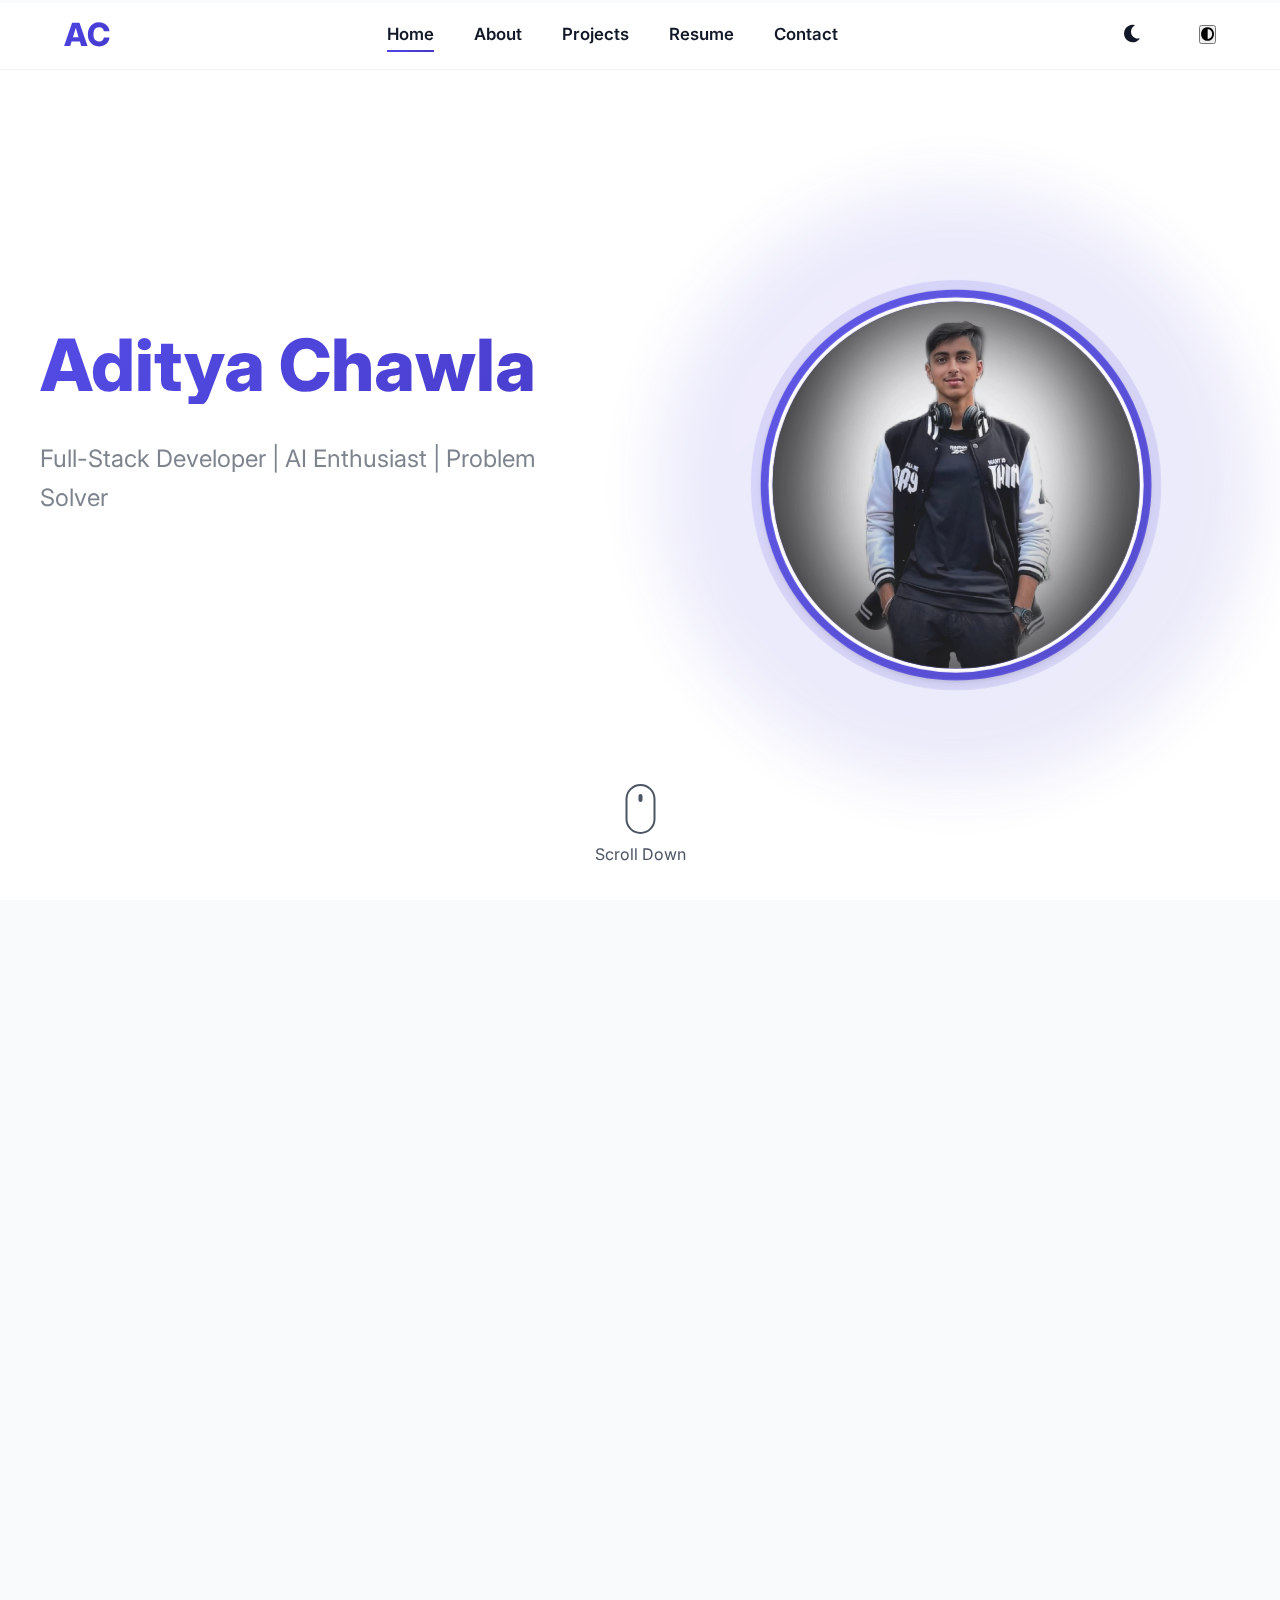
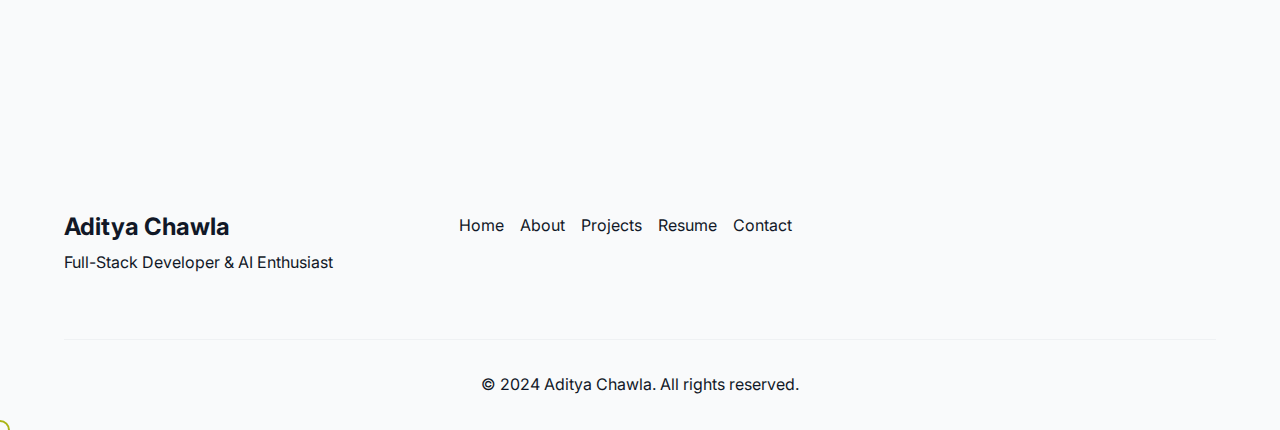
==== commit c74d5b29: "Update resume section with more accurate and detailed information" ====
--- a/index.html
+++ b/index.html
@@ -488,10 +488,10 @@
             <div class="resume-section" data-aos="fade-up">
                 <h3>Education</h3>
                 <div class="resume-card">
-                    <h4>Bachelor's in Technology, Computer Science</h4>
-                    <p class="institution">Chitkara University</p>
-                    <p class="description">Currently pursuing B.E. in Computer Science with a CGPA of 8.28</p>
-                    <span class="date">2026</span>
+                    <h4>Bachelor of Engineering, Computer Science</h4>
+                    <p class="institution">Chitkara University, Punjab</p>
+                    <p class="description">Currently pursuing B.E. in Computer Science with a CGPA of 8.28. Focusing on software development, AI/ML, and full-stack technologies.</p>
+                    <span class="date">2022 - 2026</span>
                 </div>
             </div>
 
@@ -499,15 +499,21 @@
             <div class="resume-section" data-aos="fade-up">
                 <h3>Technical Skills</h3>
                 <div class="resume-card">
-                    <h4>Languages</h4>
-                    <p class="description">Programming & Markup</p>
-                    <p class="skills">C++, Java, JavaScript, C, Python, SQL, HTML, CSS</p>
+                    <h4>Programming Languages</h4>
+                    <p class="description">Core & Scripting Languages</p>
+                    <p class="skills">C++, JavaScript, TypeScript, Python, Java, SQL, HTML, CSS</p>
                     <span class="date">Present</span>
                 </div>
                 <div class="resume-card">
                     <h4>Technologies & Frameworks</h4>
-                    <p class="description">Development Tools</p>
-                    <p class="skills">Nodejs, MongoDB, Reactjs, Redis, Canva, Figma, GitHub, UX/UI Design, Machine Learning</p>
+                    <p class="description">Development Ecosystem</p>
+                    <p class="skills">React.js, Node.js, Express.js, MongoDB, Redis, Next.js, Git, RESTful APIs, JWT, Socket.IO</p>
+                    <span class="date">Present</span>
+                </div>
+                <div class="resume-card">
+                    <h4>Tools & Platforms</h4>
+                    <p class="description">Development & Deployment</p>
+                    <p class="skills">VS Code, GitHub, Vercel, Figma, Postman, MongoDB Atlas, Firebase, AWS (Basic)</p>
                     <span class="date">Present</span>
                 </div>
             </div>
@@ -516,28 +522,28 @@
             <div class="resume-section" data-aos="fade-up">
                 <h3>Projects</h3>
                 <div class="resume-card">
+                    <h4>Money Rush</h4>
+                    <p class="institution">Full-Stack Web Application</p>
+                    <p class="description">Developed an interactive financial game using React.js and Node.js that teaches money management skills through engaging gameplay. Implemented user authentication, real-time updates, and responsive design.</p>
+                    <span class="date">2024</span>
+                </div>
+                <div class="resume-card">
                     <h4>Match N Catch</h4>
-                    <p class="institution">MERN Stack Project</p>
-                    <p class="description">Developed a dynamic e-commerce platform using MERN stack, serving 200+ users. Implemented advanced product features and optimized data retrieval by 40%.</p>
-                    <span class="date">September 2024</span>
+                    <p class="institution">MERN Stack E-commerce Platform</p>
+                    <p class="description">Built a feature-rich e-commerce platform with React.js frontend and Node.js/Express backend. Implemented user authentication, product filtering, cart functionality, and secure payment processing.</p>
+                    <span class="date">2023</span>
                 </div>
                 <div class="resume-card">
                     <h4>Movie Recommender System</h4>
                     <p class="institution">Python & Machine Learning</p>
-                    <p class="description">Built a recommendation system for 500+ movies with 92% accuracy in user satisfaction. Increased platform engagement by 25%.</p>
-                    <span class="date">March 2024</span>
-                </div>
-                <div class="resume-card">
-                    <h4>Quizzer</h4>
-                    <p class="institution">Web Development</p>
-                    <p class="description">Created an interactive test management system with chatbot integration and real-time result tracking.</p>
-                    <span class="date">December 2023</span>
-                </div>
-                <div class="resume-card">
-                    <h4>Payments Platform Redesign</h4>
-                    <p class="institution">UI/UX Design</p>
-                    <p class="description">Redesigned a payments platform with improved UX, implementing light/dark mode and optimized workflows.</p>
-                    <span class="date">February 2023</span>
+                    <p class="description">Created a content-based recommendation system using Python and scikit-learn that analyzes movie metadata to suggest similar films. Achieved 92% user satisfaction in testing.</p>
+                    <span class="date">2023</span>
+                </div>
+                <div class="resume-card">
+                    <h4>AI Agent Builder</h4>
+                    <p class="institution">AI/ML Application</p>
+                    <p class="description">Developed a platform for creating custom AI agents using modern NLP techniques. Implemented a user-friendly interface for configuring agent behaviors and integrating with various platforms.</p>
+                    <span class="date">2023</span>
                 </div>
             </div>
 
@@ -547,18 +553,25 @@
                 <div class="resume-card">
                     <h4>TATA Imagination Challenge</h4>
                     <p class="institution">National Semi-finalist</p>
-                    <p class="description">Achieved national recognition in the prestigious competition</p>
-                    <span class="date">October 2023</span>
+                    <p class="description">Selected as a national semi-finalist in this prestigious competition that recognizes innovative solutions to real-world problems. Presented a unique concept that stood out among thousands of entries.</p>
+                    <span class="date">2023</span>
+                </div>
+                <div class="resume-card">
+                    <h4>LeetCode Problem Solving</h4>
+                    <p class="institution">Competitive Programming</p>
+                    <p class="description">Solved 280+ algorithmic problems on LeetCode, demonstrating strong problem-solving skills and algorithmic thinking. Regularly participate in coding contests.</p>
+                    <span class="date">2022 - Present</span>
                 </div>
                 <div class="resume-card">
                     <h4>Professional Certifications</h4>
                     <p class="institution">IBM & Coursera</p>
                     <ul class="certification-list">
-                        <li>Machine Learning Capstone Certification: IBM</li>
-                        <li>Blockchain Foundation Certification: Coursera</li>
-                        <li>Generative AI Certification: IBM</li>
+                        <li>Machine Learning with Python: Zero to GBMs - IBM</li>
+                        <li>Blockchain Foundations & Use Cases - Coursera</li>
+                        <li>Generative AI Fundamentals - IBM</li>
+                        <li>Full-Stack Web Development - Udemy</li>
                     </ul>
-                    <span class="date">2023</span>
+                    <span class="date">2022 - 2023</span>
                 </div>
             </div>
 
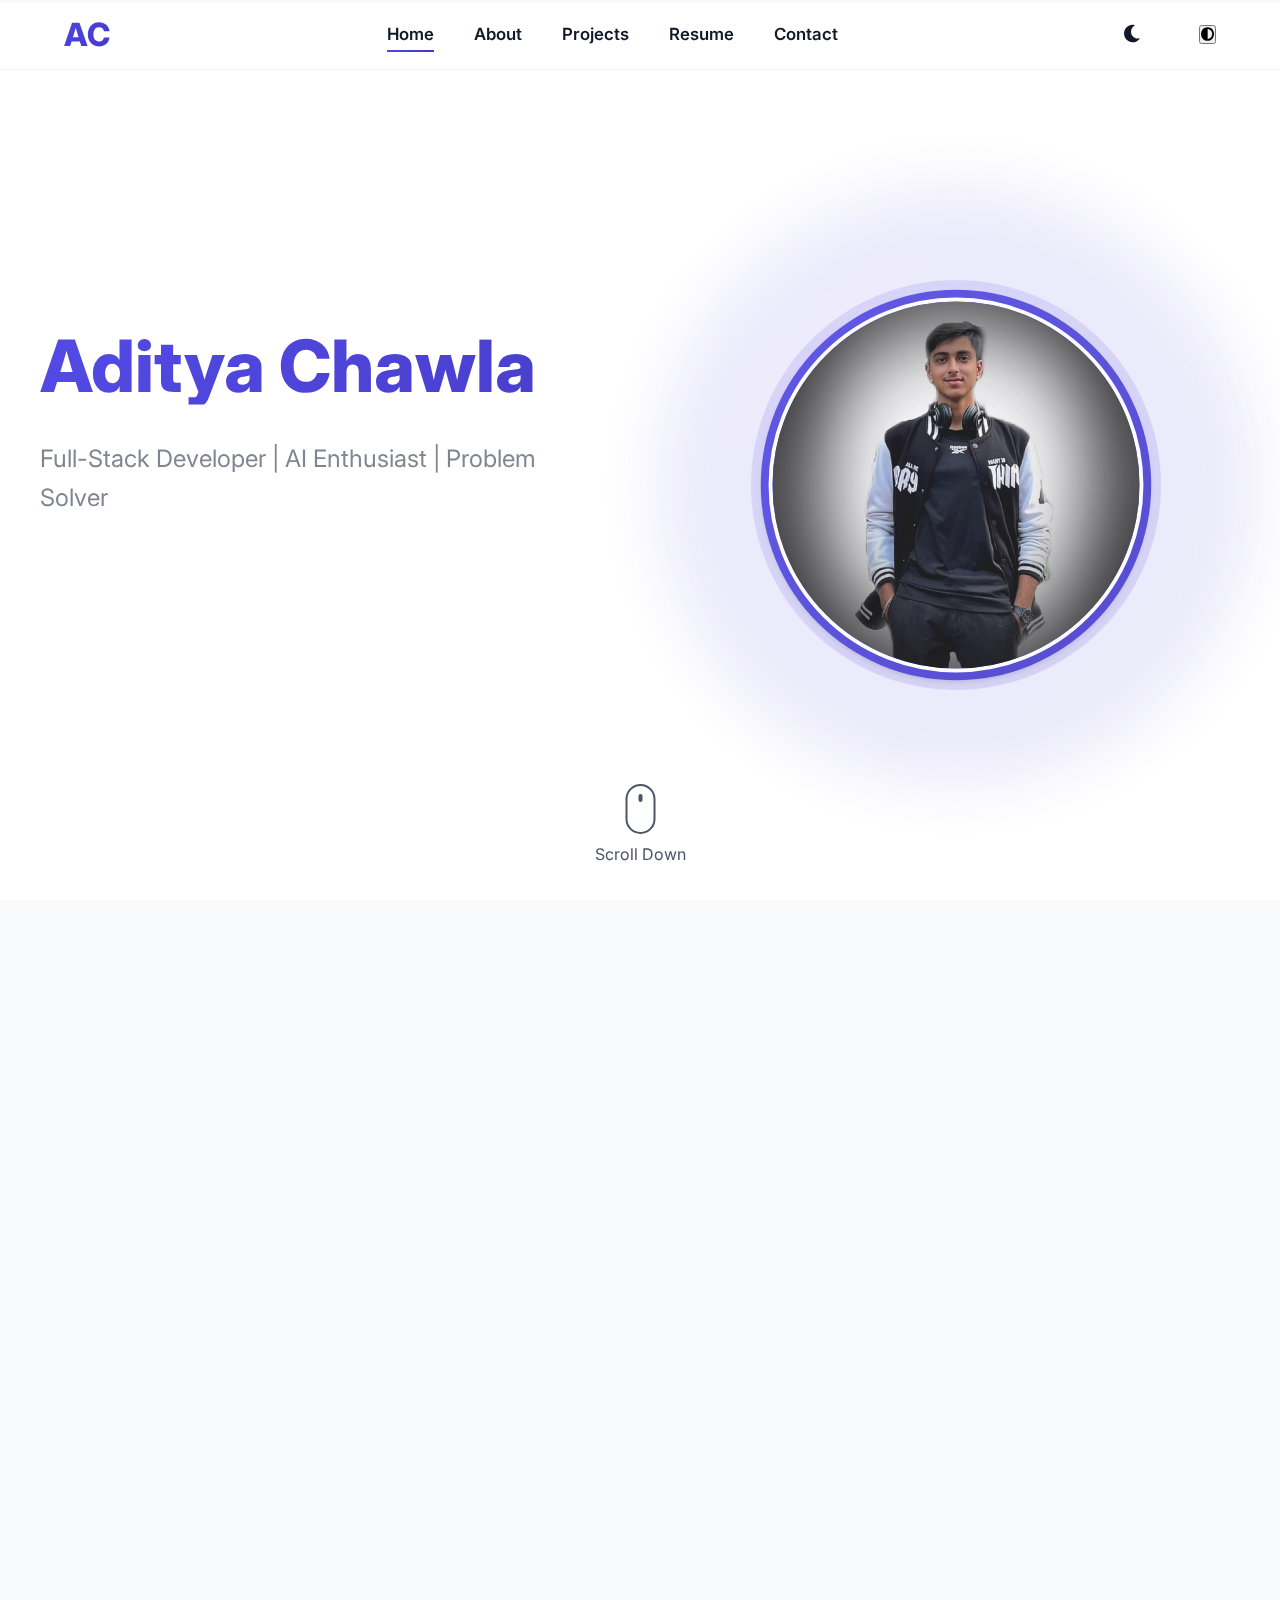
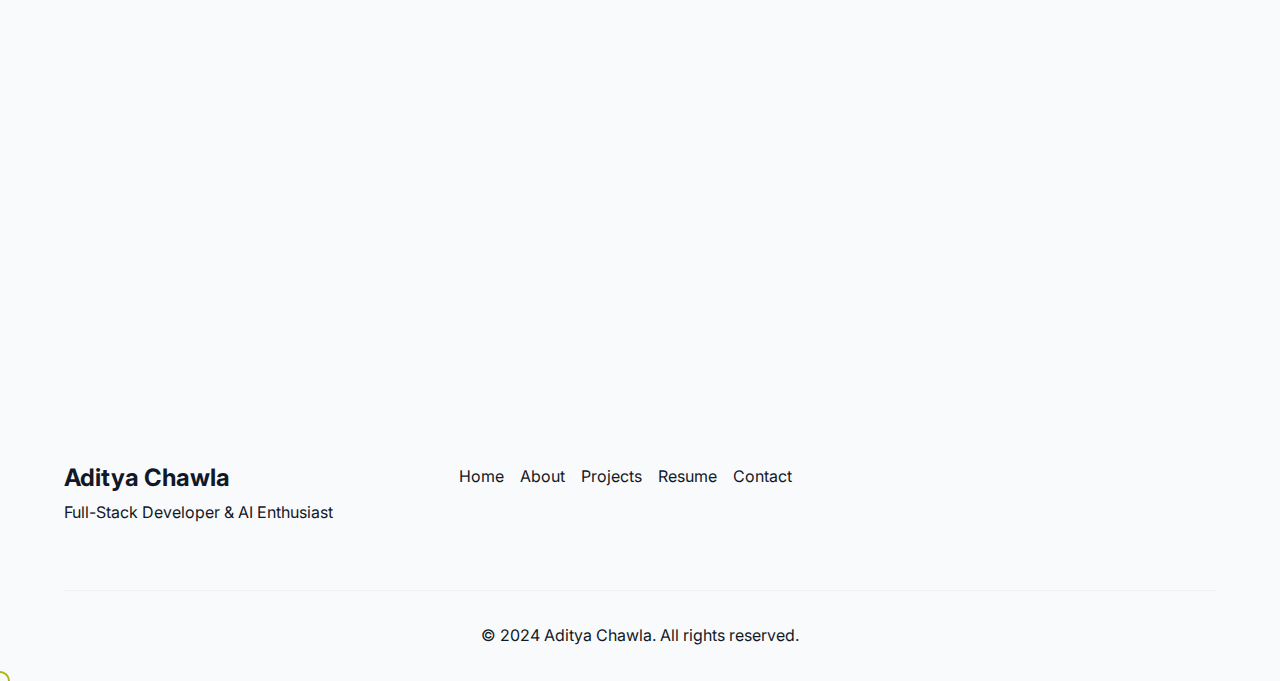
==== commit 56a39506: "Update resume section to match latest resume and add interests section" ====
--- a/index.html
+++ b/index.html
@@ -489,9 +489,9 @@
                 <h3>Education</h3>
                 <div class="resume-card">
                     <h4>Bachelor of Engineering, Computer Science</h4>
-                    <p class="institution">Chitkara University, Punjab</p>
+                    <p class="institution">Chitkara University, Rajpura, Punjab</p>
                     <p class="description">Currently pursuing B.E. in Computer Science with a CGPA of 8.28. Focusing on software development, AI/ML, and full-stack technologies.</p>
-                    <span class="date">2022 - 2026</span>
+                    <span class="date">September 2022 - May 2026</span>
                 </div>
             </div>
 
@@ -501,19 +501,19 @@
                 <div class="resume-card">
                     <h4>Programming Languages</h4>
                     <p class="description">Core & Scripting Languages</p>
-                    <p class="skills">C++, JavaScript, TypeScript, Python, Java, SQL, HTML, CSS</p>
+                    <p class="skills">C++, Java, JavaScript, C, Python, SQL, HTML, CSS</p>
                     <span class="date">Present</span>
                 </div>
                 <div class="resume-card">
                     <h4>Technologies & Frameworks</h4>
                     <p class="description">Development Ecosystem</p>
-                    <p class="skills">React.js, Node.js, Express.js, MongoDB, Redis, Next.js, Git, RESTful APIs, JWT, Socket.IO</p>
+                    <p class="skills">Node.js, React.js, Next.js, MongoDB, Redis, Kubernetes, Docker, Supabase</p>
                     <span class="date">Present</span>
                 </div>
                 <div class="resume-card">
                     <h4>Tools & Platforms</h4>
-                    <p class="description">Development & Deployment</p>
-                    <p class="skills">VS Code, GitHub, Vercel, Figma, Postman, MongoDB Atlas, Firebase, AWS (Basic)</p>
+                    <p class="description">Development & Design</p>
+                    <p class="skills">GitHub, Figma, Canva, UI/UX Design, Machine Learning</p>
                     <span class="date">Present</span>
                 </div>
             </div>
@@ -522,28 +522,22 @@
             <div class="resume-section" data-aos="fade-up">
                 <h3>Projects</h3>
                 <div class="resume-card">
-                    <h4>Money Rush</h4>
-                    <p class="institution">Full-Stack Web Application</p>
-                    <p class="description">Developed an interactive financial game using React.js and Node.js that teaches money management skills through engaging gameplay. Implemented user authentication, real-time updates, and responsive design.</p>
-                    <span class="date">2024</span>
-                </div>
-                <div class="resume-card">
-                    <h4>Match N Catch</h4>
-                    <p class="institution">MERN Stack E-commerce Platform</p>
-                    <p class="description">Built a feature-rich e-commerce platform with React.js frontend and Node.js/Express backend. Implemented user authentication, product filtering, cart functionality, and secure payment processing.</p>
-                    <span class="date">2023</span>
-                </div>
-                <div class="resume-card">
-                    <h4>Movie Recommender System</h4>
-                    <p class="institution">Python & Machine Learning</p>
-                    <p class="description">Created a content-based recommendation system using Python and scikit-learn that analyzes movie metadata to suggest similar films. Achieved 92% user satisfaction in testing.</p>
-                    <span class="date">2023</span>
-                </div>
-                <div class="resume-card">
-                    <h4>AI Agent Builder</h4>
-                    <p class="institution">AI/ML Application</p>
-                    <p class="description">Developed a platform for creating custom AI agents using modern NLP techniques. Implemented a user-friendly interface for configuring agent behaviors and integrating with various platforms.</p>
-                    <span class="date">2023</span>
+                    <h4>MoneyRush</h4>
+                    <p class="institution">MERN Stack, Next.js, Supabase, Figma</p>
+                    <p class="description">Developed a smart finance platform enabling users to track expenses, manage monthly budgets, set savings goals, and generate investment summaries. Integrated Supabase Auth and database for secure multi-user access and real-time syncing of financial data. Incorporated AI assistant (LLM-based) to answer finance-related queries.</p>
+                    <span class="date">March 2025</span>
+                </div>
+                <div class="resume-card">
+                    <h4>Showlog</h4>
+                    <p class="institution">MERN Stack</p>
+                    <p class="description">Built a scalable product catalog application with complete CRUD functionality for admins and a detailed browsing experience for users. Created dynamic routing for individual product pages and implemented category filters to enhance discoverability.</p>
+                    <span class="date">January 2025</span>
+                </div>
+                <div class="resume-card">
+                    <h4>Quizzer</h4>
+                    <p class="institution">HTML, CSS, JavaScript</p>
+                    <p class="description">Developed a fully browser-based quiz platform that lets users take timed quizzes and instantly view results. Integrated a virtual assistant chatbot for guiding users through quiz rules, navigation, and feedback.</p>
+                    <span class="date">December 2023</span>
                 </div>
             </div>
 
@@ -553,25 +547,55 @@
                 <div class="resume-card">
                     <h4>TATA Imagination Challenge</h4>
                     <p class="institution">National Semi-finalist</p>
-                    <p class="description">Selected as a national semi-finalist in this prestigious competition that recognizes innovative solutions to real-world problems. Presented a unique concept that stood out among thousands of entries.</p>
+                    <p class="description">Selected as a national semi-finalist in this prestigious competition that recognizes innovative solutions to real-world problems.</p>
+                    <span class="date">October 2023</span>
+                </div>
+                <div class="resume-card">
+                    <h4>Competitive Programming</h4>
+                    <p class="institution">LeetCode</p>
+                    <p class="description">Solved 300+ algorithmic problems on LeetCode, demonstrating strong problem-solving skills and algorithmic thinking. Regularly participate in coding contests.</p>
+                    <span class="date">2022 - Present</span>
+                </div>
+                <div class="resume-card">
+                    <h4>Hackathons</h4>
+                    <p class="institution">Intra-college Events</p>
+                    <p class="description">Participated in 2 intra-college hackathons to build end-to-end working prototypes, gaining valuable experience in rapid development and teamwork.</p>
                     <span class="date">2023</span>
-                </div>
-                <div class="resume-card">
-                    <h4>LeetCode Problem Solving</h4>
-                    <p class="institution">Competitive Programming</p>
-                    <p class="description">Solved 280+ algorithmic problems on LeetCode, demonstrating strong problem-solving skills and algorithmic thinking. Regularly participate in coding contests.</p>
-                    <span class="date">2022 - Present</span>
                 </div>
                 <div class="resume-card">
                     <h4>Professional Certifications</h4>
                     <p class="institution">IBM & Coursera</p>
                     <ul class="certification-list">
-                        <li>Machine Learning with Python: Zero to GBMs - IBM</li>
-                        <li>Blockchain Foundations & Use Cases - Coursera</li>
-                        <li>Generative AI Fundamentals - IBM</li>
-                        <li>Full-Stack Web Development - Udemy</li>
+                        <li>Machine Learning Capstone Certification: IBM</li>
+                        <li>Blockchain Foundation and Scope Practices Certification: Coursera</li>
+                        <li>Generative AI Certification: IBM</li>
                     </ul>
-                    <span class="date">2022 - 2023</span>
+                    <span class="date">2023</span>
+                </div>
+            </div>
+
+            <!-- Interests -->
+            <div class="resume-section" data-aos="fade-up">
+                <h3>Interests</h3>
+                <div class="resume-card interests-card">
+                    <div class="interests-list">
+                        <div class="interest-item">
+                            <i class="fas fa-chess"></i>
+                            <p>Chess</p>
+                        </div>
+                        <div class="interest-item">
+                            <i class="fas fa-clock"></i>
+                            <p>Chrono-Cosmos Study</p>
+                        </div>
+                        <div class="interest-item">
+                            <i class="fas fa-code"></i>
+                            <p>Competitive Programming</p>
+                        </div>
+                        <div class="interest-item">
+                            <i class="fas fa-laptop-code"></i>
+                            <p>Hackathons</p>
+                        </div>
+                    </div>
                 </div>
             </div>
 
--- a/styles.css
+++ b/styles.css
@@ -943,6 +943,42 @@
     background-color: var(--section-bg);
 }
 
+/* Interests Section */
+.interests-list {
+    display: flex;
+    flex-wrap: wrap;
+    gap: 2rem;
+    justify-content: center;
+}
+
+.interest-item {
+    display: flex;
+    flex-direction: column;
+    align-items: center;
+    gap: 0.5rem;
+}
+
+.interest-item i {
+    font-size: 1.5rem;
+    color: var(--primary-color);
+    background: rgba(var(--background-rgb), 0.1);
+    width: 50px;
+    height: 50px;
+    border-radius: 50%;
+    display: flex;
+    align-items: center;
+    justify-content: center;
+    transition: transform 0.3s ease;
+}
+
+.interest-item:hover i {
+    transform: scale(1.1);
+}
+
+.interests-card {
+    text-align: center;
+}
+
 .resume-content {
     max-width: 800px;
     margin: 0 auto;
--- a/styles.css
+++ b/styles.css
@@ -943,6 +943,42 @@
     background-color: var(--section-bg);
 }
 
+/* Interests Section */
+.interests-list {
+    display: flex;
+    flex-wrap: wrap;
+    gap: 2rem;
+    justify-content: center;
+}
+
+.interest-item {
+    display: flex;
+    flex-direction: column;
+    align-items: center;
+    gap: 0.5rem;
+}
+
+.interest-item i {
+    font-size: 1.5rem;
+    color: var(--primary-color);
+    background: rgba(var(--background-rgb), 0.1);
+    width: 50px;
+    height: 50px;
+    border-radius: 50%;
+    display: flex;
+    align-items: center;
+    justify-content: center;
+    transition: transform 0.3s ease;
+}
+
+.interest-item:hover i {
+    transform: scale(1.1);
+}
+
+.interests-card {
+    text-align: center;
+}
+
 .resume-content {
     max-width: 800px;
     margin: 0 auto;
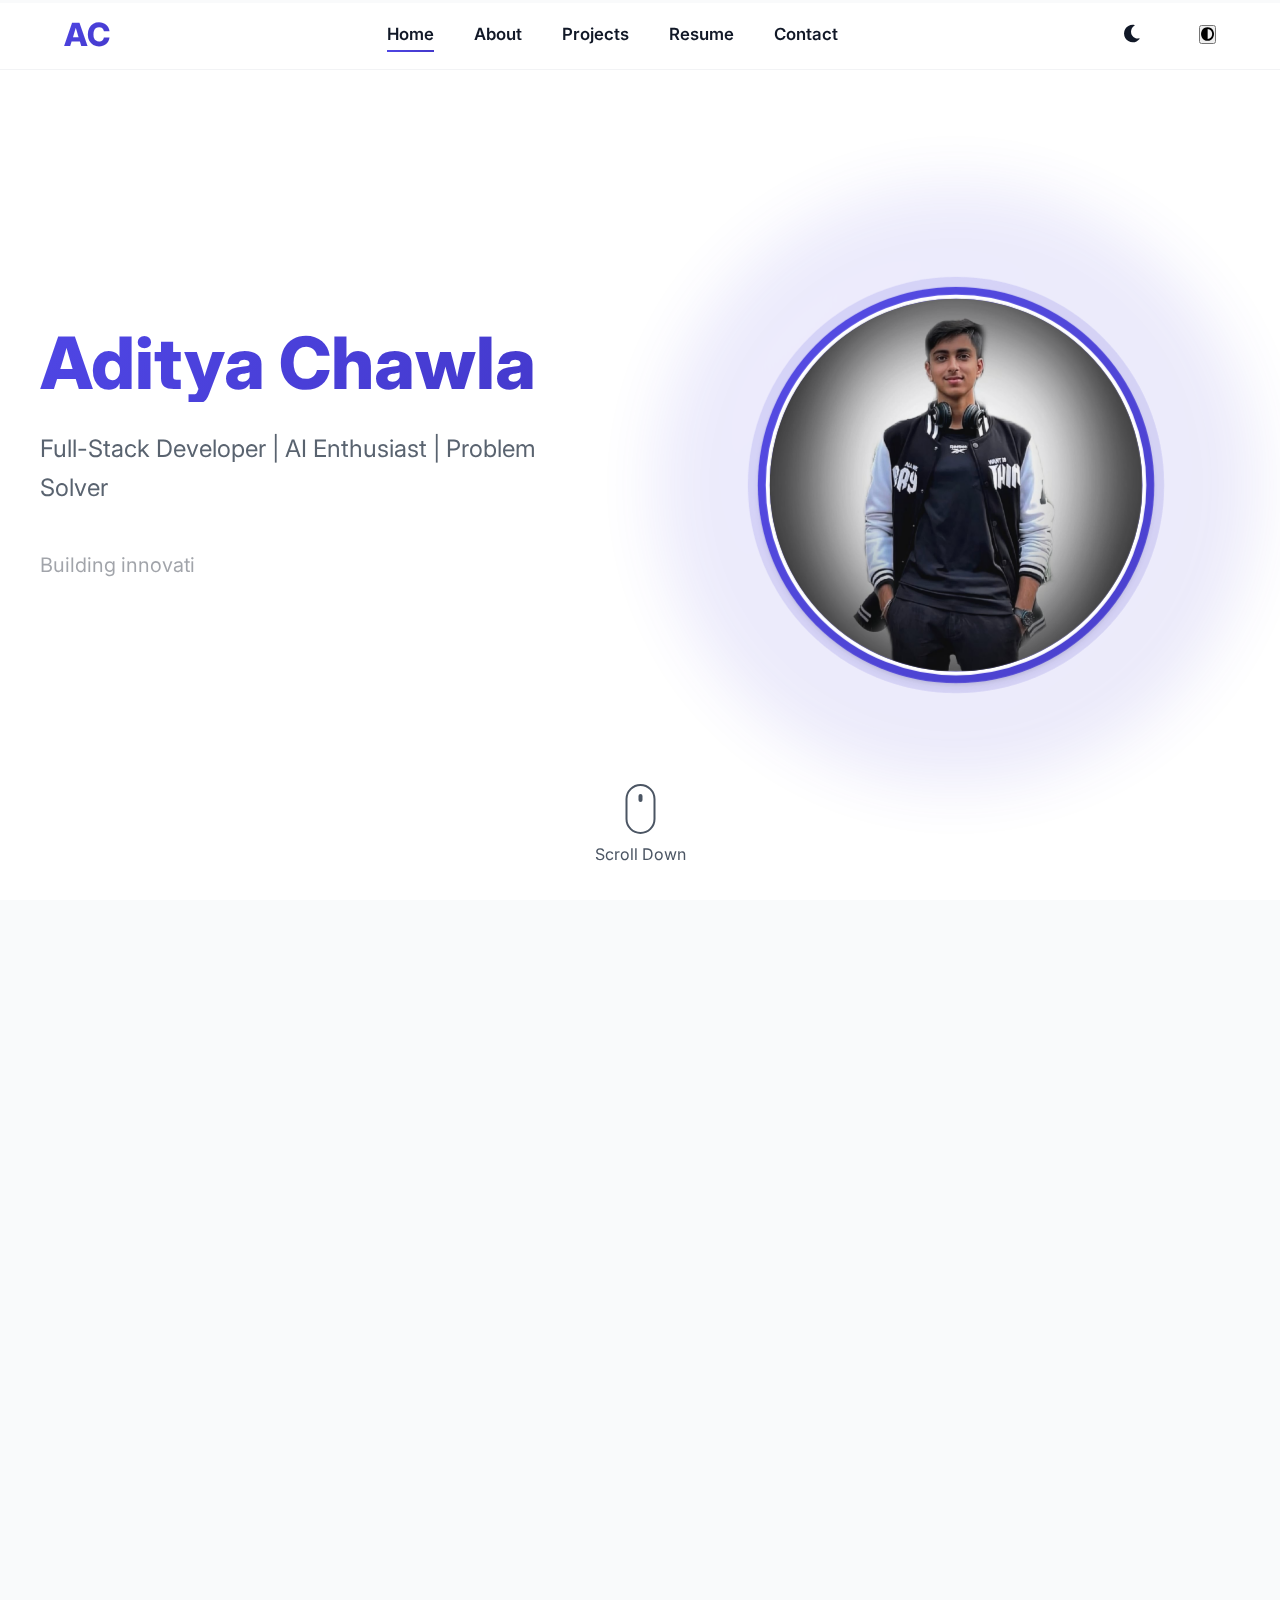
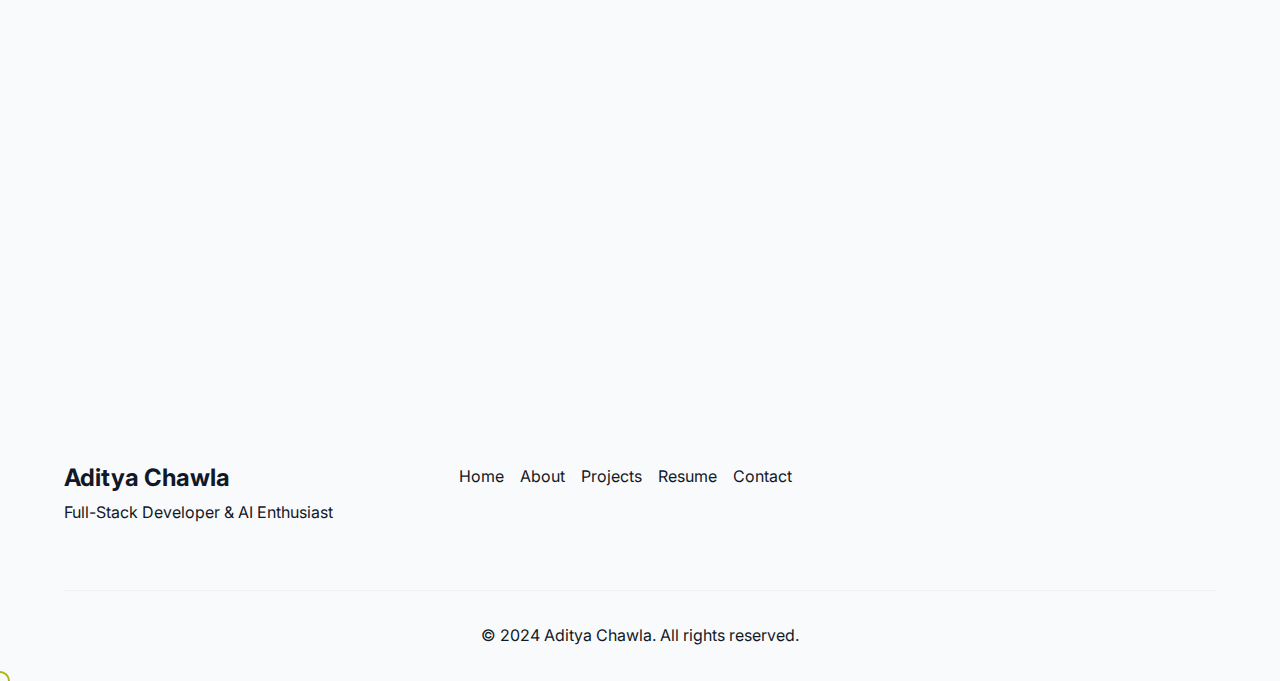
==== commit 856016ab: "Add Showlog project page with details and update image path" ====
--- a/index.html
+++ b/index.html
@@ -251,14 +251,14 @@
             <button class="filter-btn" data-filter="ui">UI/UX</button>
         </div>
         <div class="project-grid">
-            <!-- Match N Catch -->
+            <!-- Showlog -->
             <div class="project-card" data-category="web" data-aos="fade-up">
                 <div class="project-image">
-                    <img src="assets/images/match-n-catch-main.jpg" alt="Match N Catch - E-commerce Platform">
-                </div>
-                <div class="project-content">
-                    <h3>Match N Catch</h3>
-                    <p>A dynamic e-commerce platform built with MERN stack</p>
+                    <img src="assets/images/showlog-main.jpg" alt="Showlog - Product Catalog Application">
+                </div>
+                <div class="project-content">
+                    <h3>Showlog</h3>
+                    <p>A scalable product catalog application with complete CRUD functionality</p>
                     <div class="tech-stack">
                         <span>MERN Stack</span>
                         <span>MongoDB</span>
@@ -267,13 +267,13 @@
                         <span>Node.js</span>
                     </div>
                     <div class="project-links">
-                        <a href="https://github.com/Aditya-Chawla-20/match-n-catch" class="project-link" target="_blank">
+                        <a href="https://github.com/Aditya-Chawla-20/showlog" class="project-link" target="_blank">
                             <i class="fab fa-github"></i> View Code
                         </a>
                         <a href="#" class="project-link" target="_blank">
                             <i class="fas fa-external-link-alt"></i> Live Demo
                         </a>
-                        <a href="projects/match-n-catch.html" class="project-link">
+                        <a href="projects/showlog.html" class="project-link">
                             <i class="fas fa-info-circle"></i> View Details
                         </a>
                     </div>
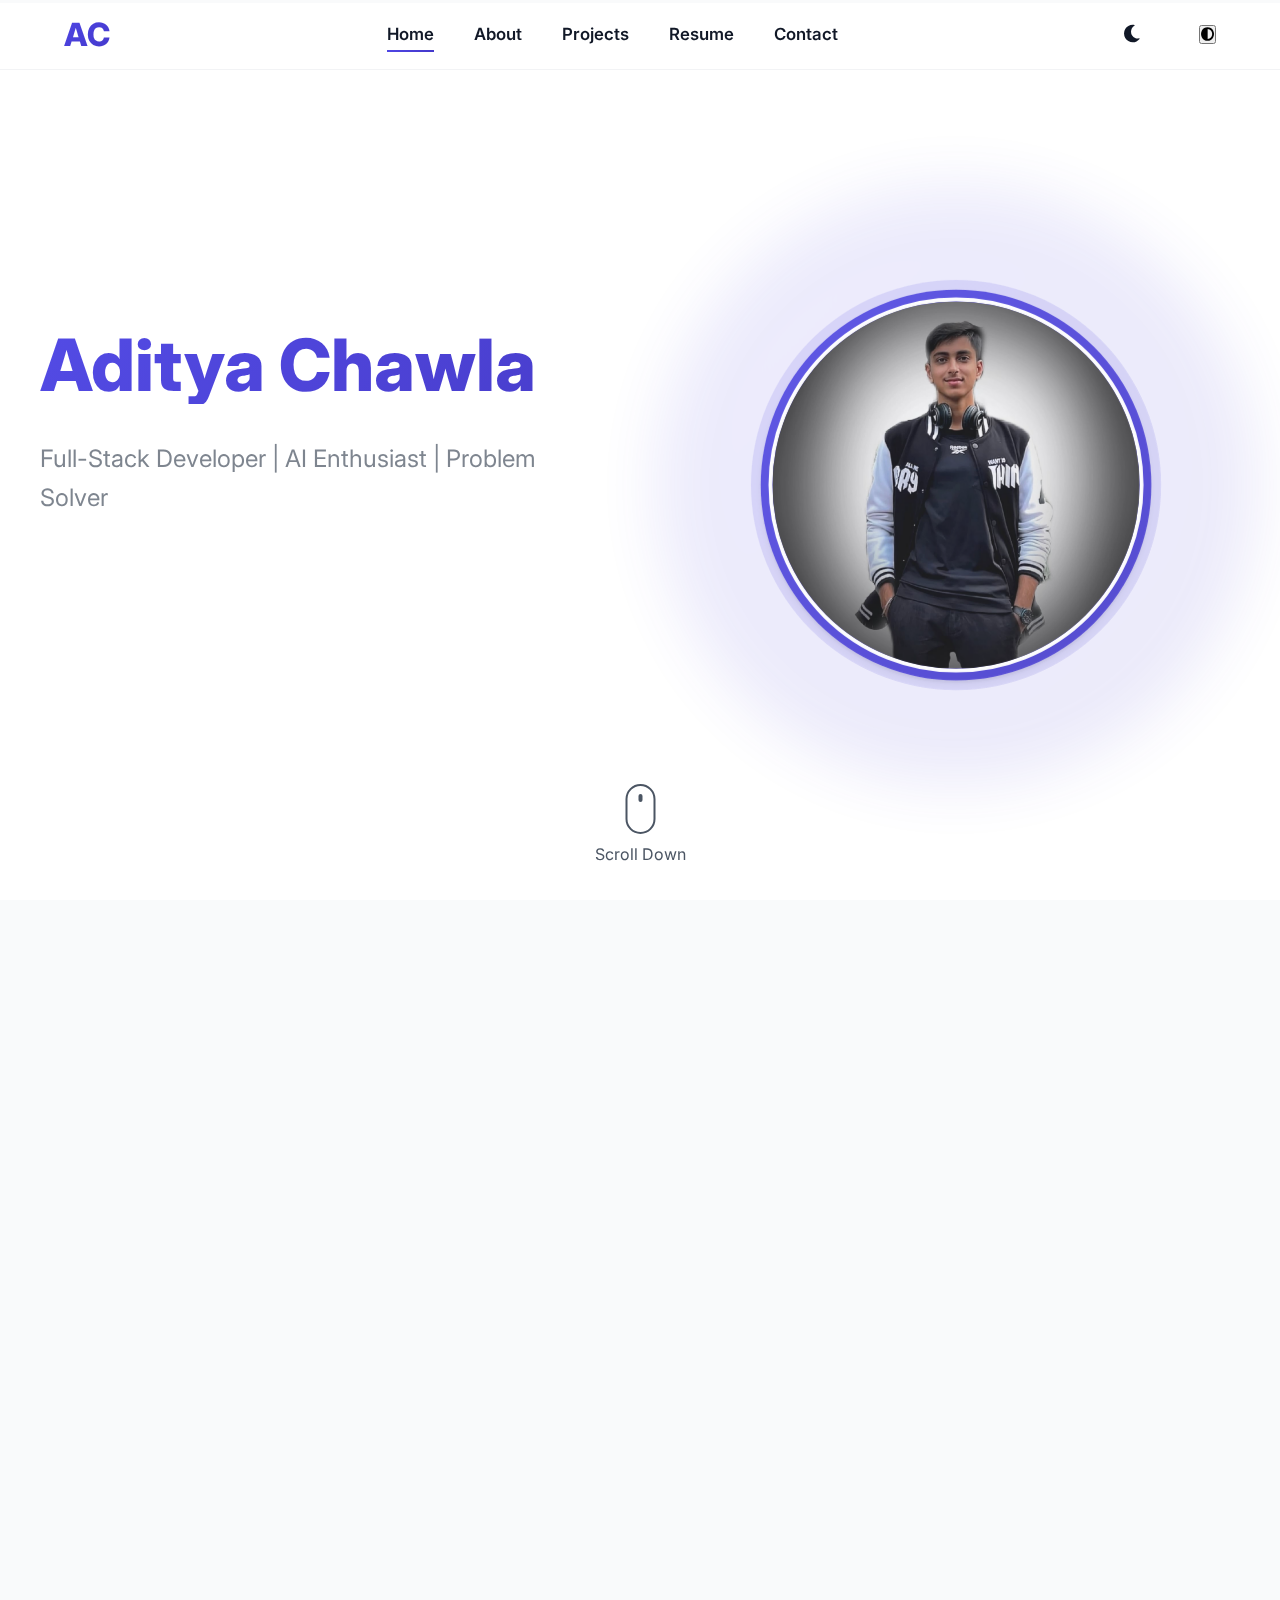
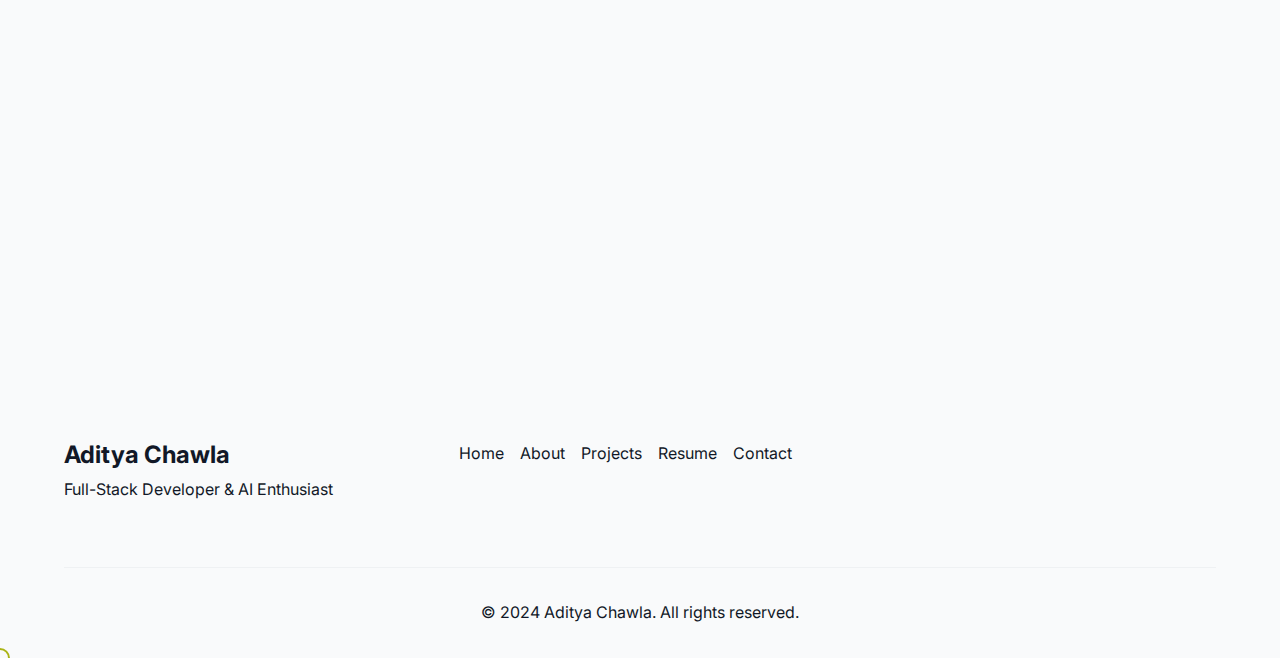
==== commit 4549a126: "Add Match N Catch project back to portfolio" ====
--- a/index.html
+++ b/index.html
@@ -254,7 +254,7 @@
             <!-- Showlog -->
             <div class="project-card" data-category="web" data-aos="fade-up">
                 <div class="project-image">
-                    <img src="assets/images/showlog-main.jpg" alt="Showlog - Product Catalog Application">
+                    <img src="assets/images/showlog.jpg" alt="Showlog - Product Catalog Application">
                 </div>
                 <div class="project-content">
                     <h3>Showlog</h3>
@@ -274,6 +274,35 @@
                             <i class="fas fa-external-link-alt"></i> Live Demo
                         </a>
                         <a href="projects/showlog.html" class="project-link">
+                            <i class="fas fa-info-circle"></i> View Details
+                        </a>
+                    </div>
+                </div>
+            </div>
+
+            <!-- Match N Catch -->
+            <div class="project-card" data-category="web" data-aos="fade-up">
+                <div class="project-image">
+                    <img src="assets/images/match-n-catch-main.jpg" alt="Match N Catch - E-commerce Platform">
+                </div>
+                <div class="project-content">
+                    <h3>Match N Catch</h3>
+                    <p>A dynamic e-commerce platform built with MERN stack</p>
+                    <div class="tech-stack">
+                        <span>MERN Stack</span>
+                        <span>MongoDB</span>
+                        <span>Express.js</span>
+                        <span>React.js</span>
+                        <span>Node.js</span>
+                    </div>
+                    <div class="project-links">
+                        <a href="https://github.com/Aditya-Chawla-20/match-n-catch" class="project-link" target="_blank">
+                            <i class="fab fa-github"></i> View Code
+                        </a>
+                        <a href="#" class="project-link" target="_blank">
+                            <i class="fas fa-external-link-alt"></i> Live Demo
+                        </a>
+                        <a href="projects/match-n-catch.html" class="project-link">
                             <i class="fas fa-info-circle"></i> View Details
                         </a>
                     </div>
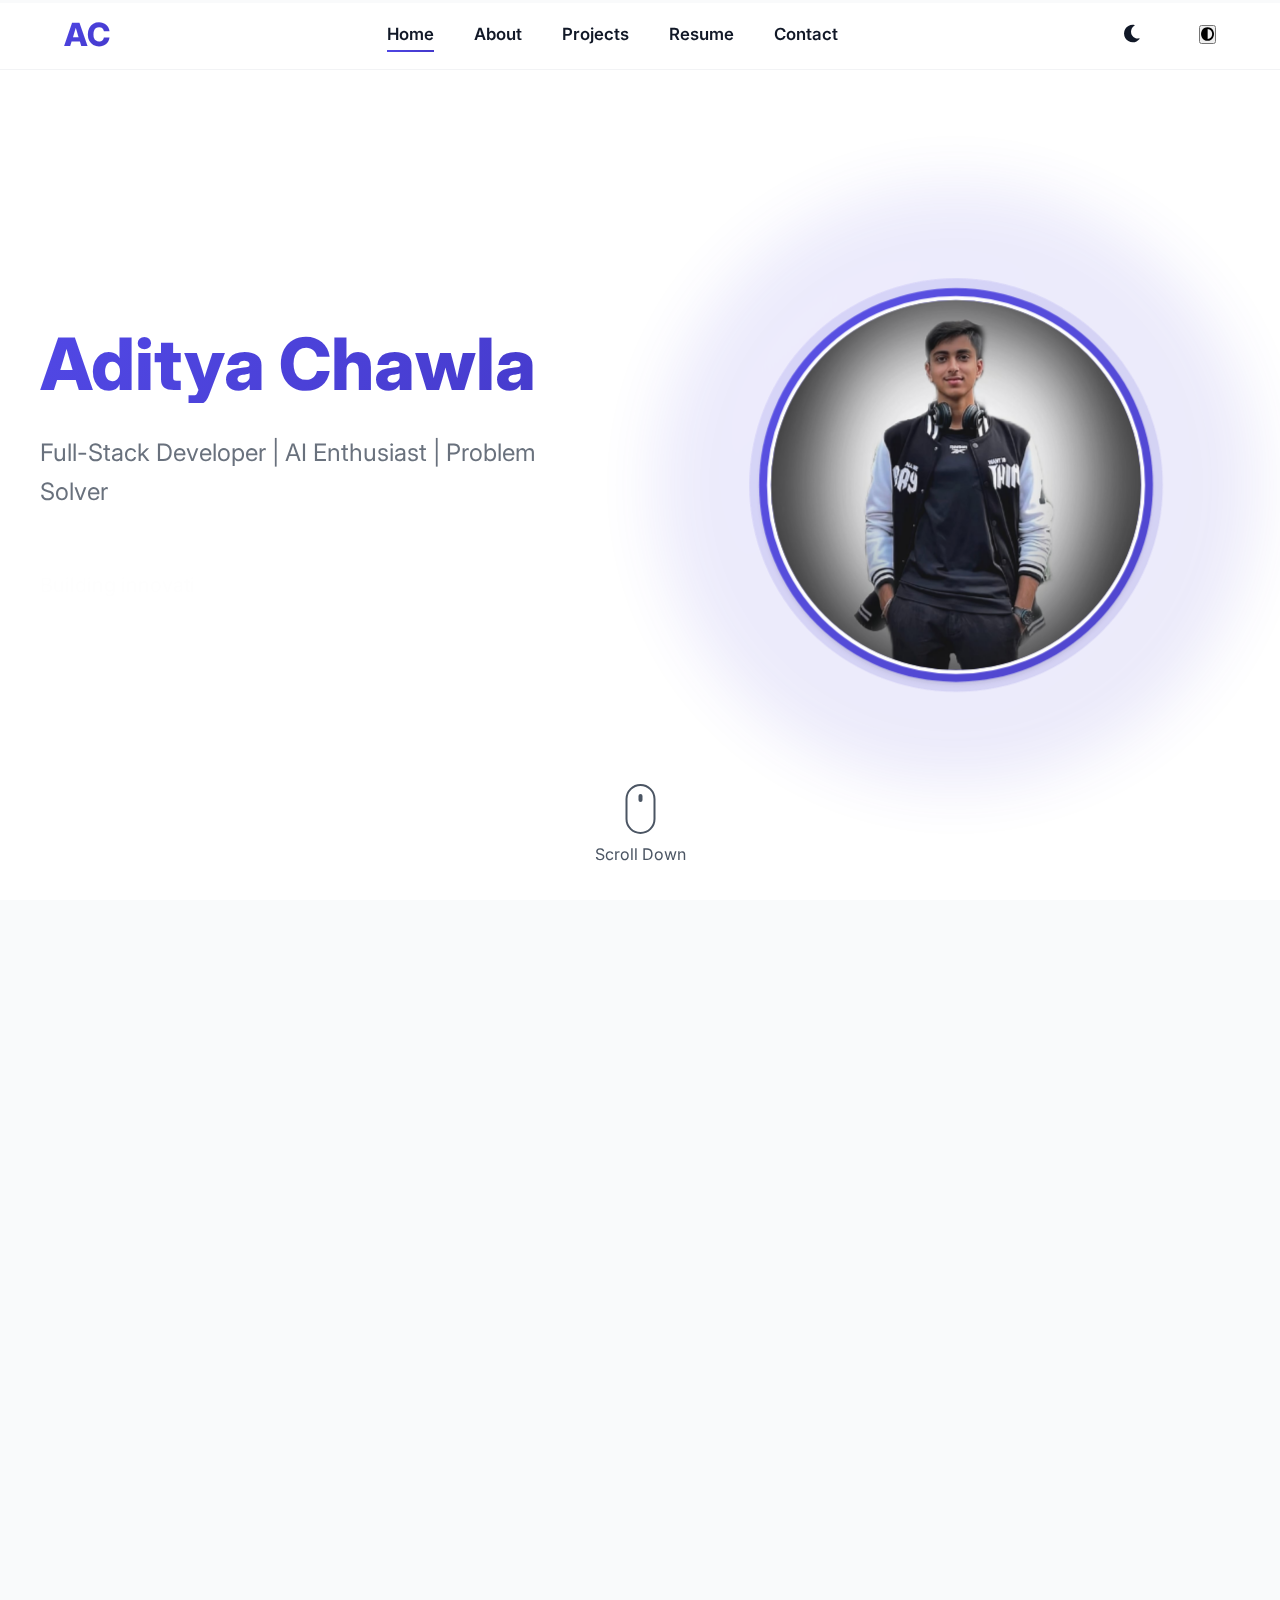
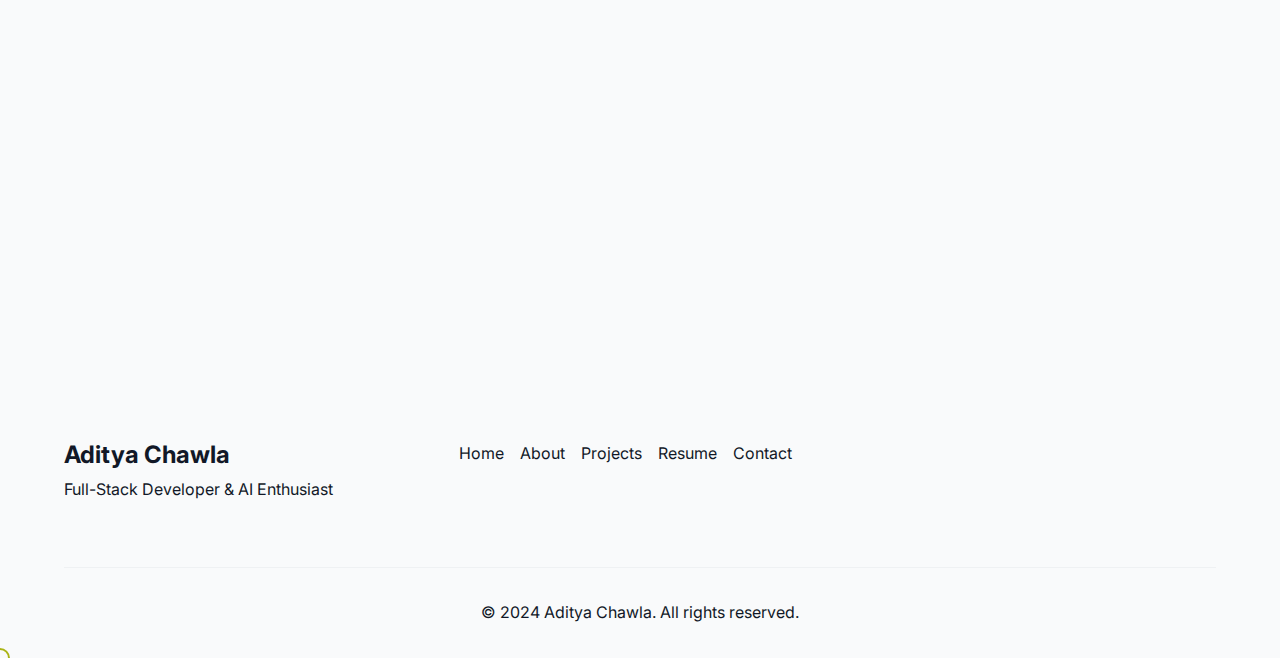
==== commit 00fda08e: "Update Showlog project tech stack to Next.js, TypeScript, React.js, and Supabase" ====
--- a/index.html
+++ b/index.html
@@ -260,11 +260,11 @@
                     <h3>Showlog</h3>
                     <p>A scalable product catalog application with complete CRUD functionality</p>
                     <div class="tech-stack">
-                        <span>MERN Stack</span>
-                        <span>MongoDB</span>
-                        <span>Express.js</span>
+                        <span>Next.js</span>
+                        <span>TypeScript</span>
                         <span>React.js</span>
-                        <span>Node.js</span>
+                        <span>Supabase</span>
+                        <span>Responsive Design</span>
                     </div>
                     <div class="project-links">
                         <a href="https://github.com/Aditya-Chawla-20/showlog" class="project-link" target="_blank">
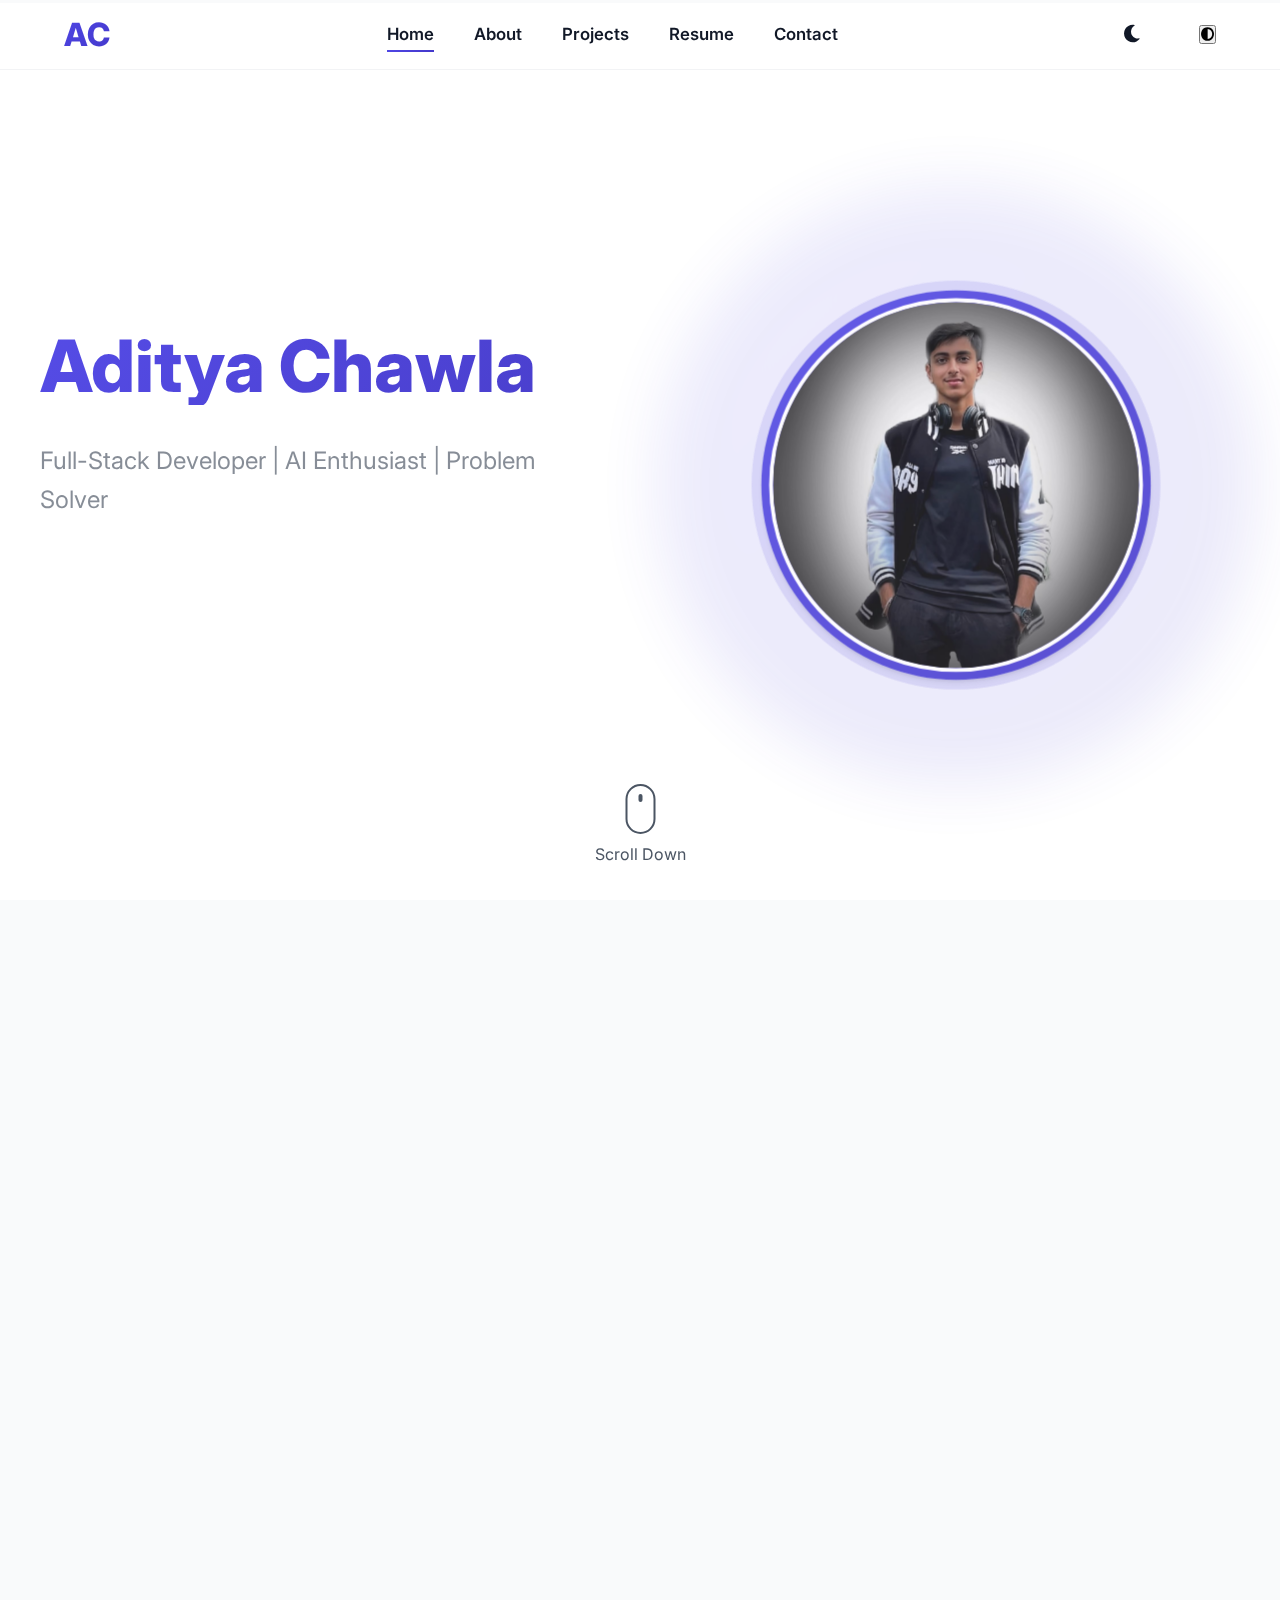
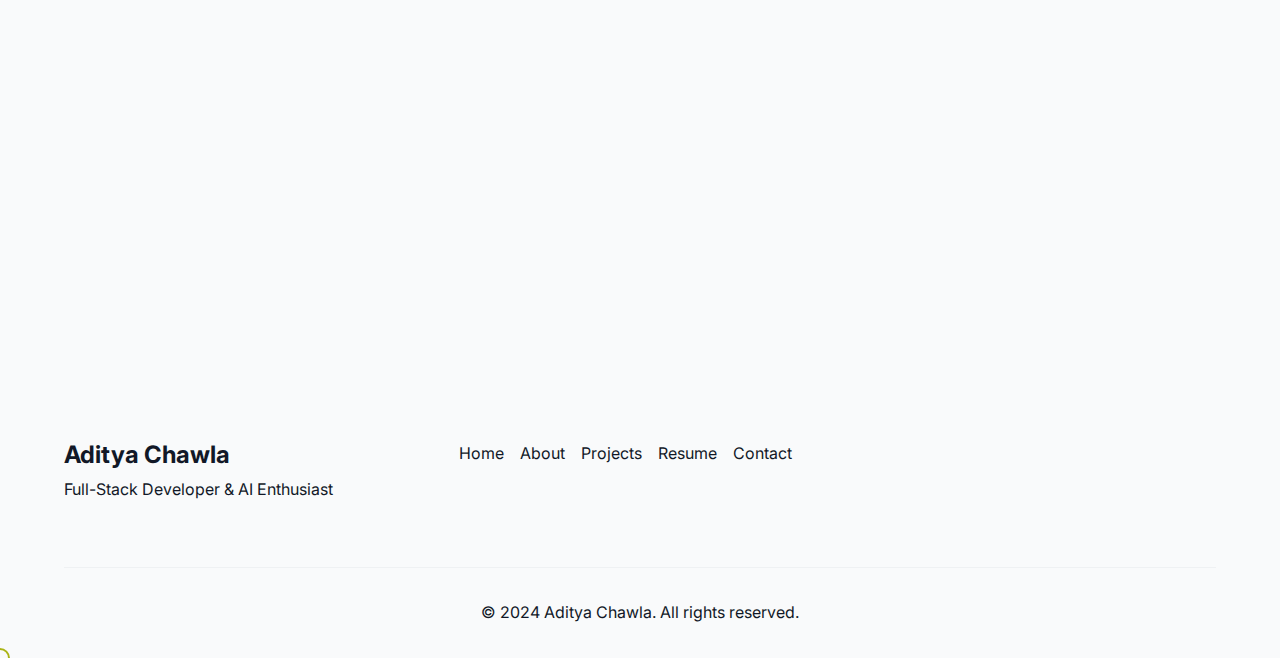
==== commit a0c22544: "Update Showlog project to include Cloudinary for image uploads and clarify PostgreSQL usage" ====
--- a/index.html
+++ b/index.html
@@ -264,7 +264,8 @@
                         <span>TypeScript</span>
                         <span>React.js</span>
                         <span>Supabase</span>
-                        <span>Responsive Design</span>
+                        <span>PostgreSQL</span>
+                        <span>Cloudinary</span>
                     </div>
                     <div class="project-links">
                         <a href="https://github.com/Aditya-Chawla-20/showlog" class="project-link" target="_blank">
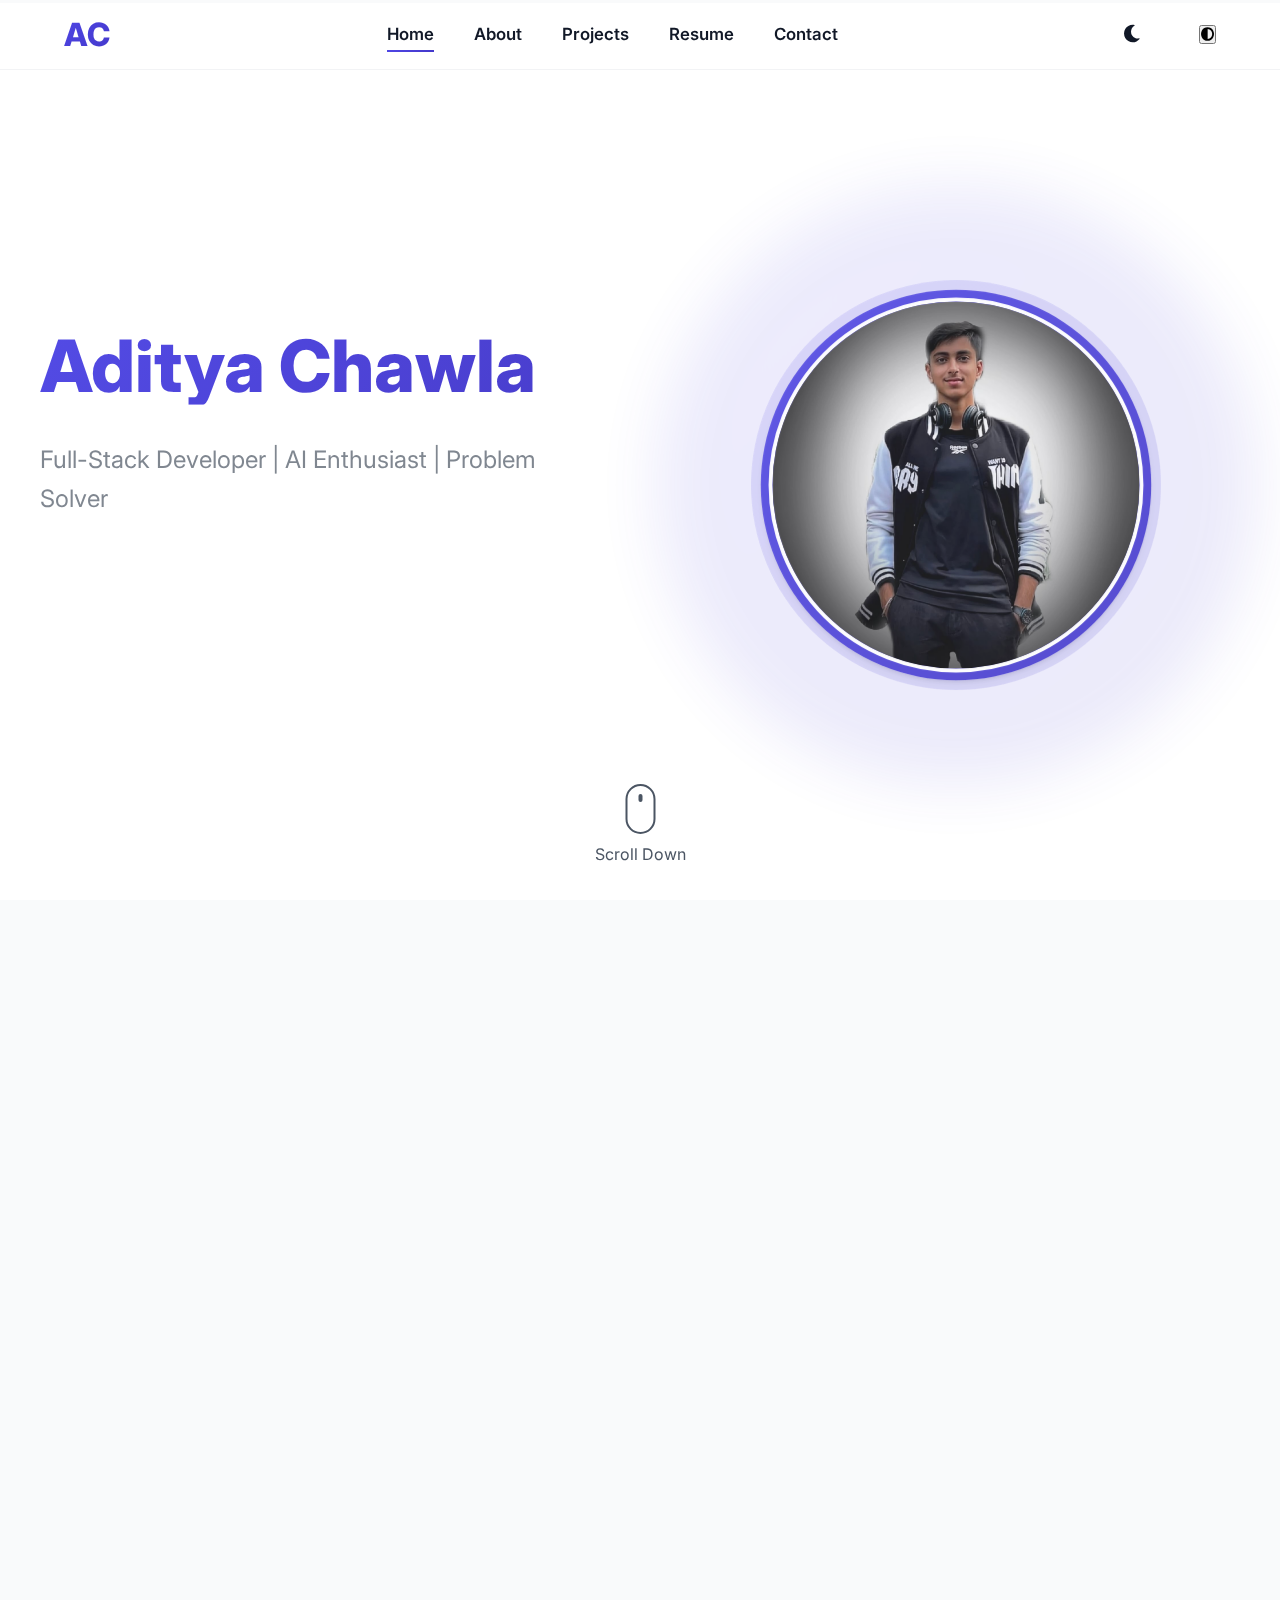
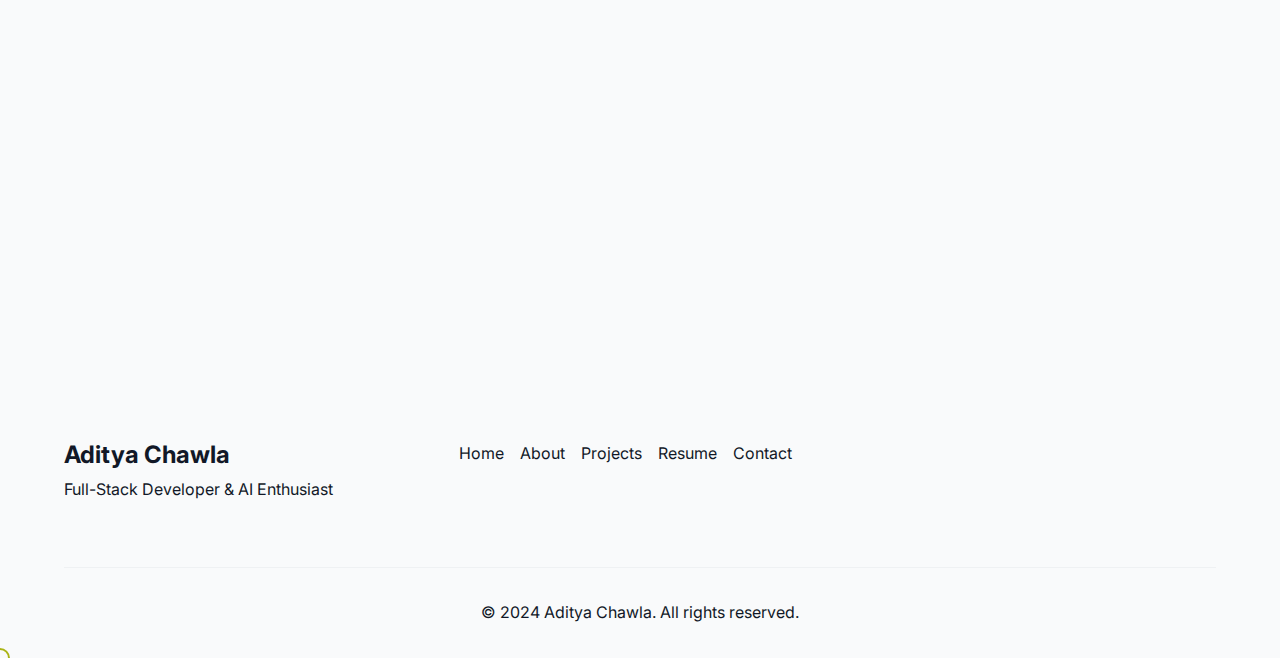
==== commit d313b72d: "Update Showlog live demo link to correct URL" ====
--- a/index.html
+++ b/index.html
@@ -271,7 +271,7 @@
                         <a href="https://github.com/Aditya-Chawla-20/showlog" class="project-link" target="_blank">
                             <i class="fab fa-github"></i> View Code
                         </a>
-                        <a href="#" class="project-link" target="_blank">
+                        <a href="https://showlog.vercel.app" class="project-link" target="_blank">
                             <i class="fas fa-external-link-alt"></i> Live Demo
                         </a>
                         <a href="projects/showlog.html" class="project-link">
